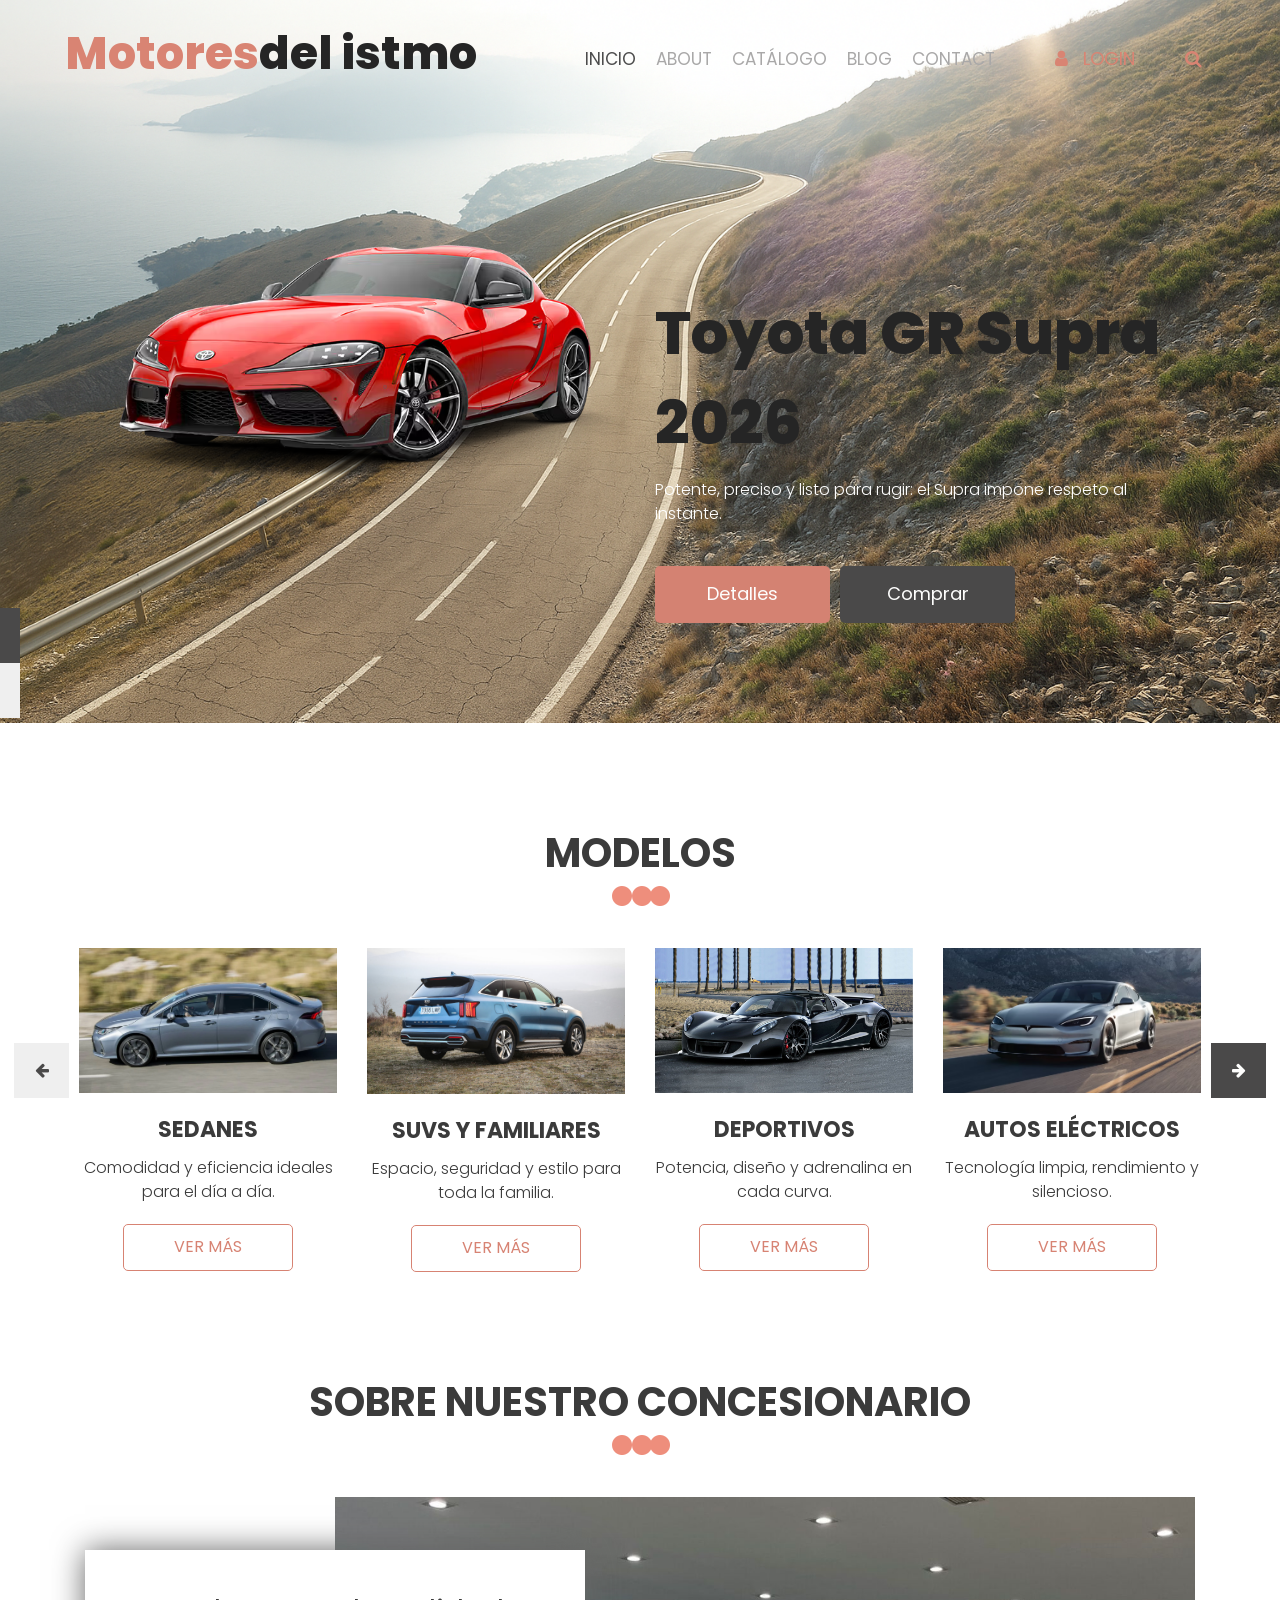
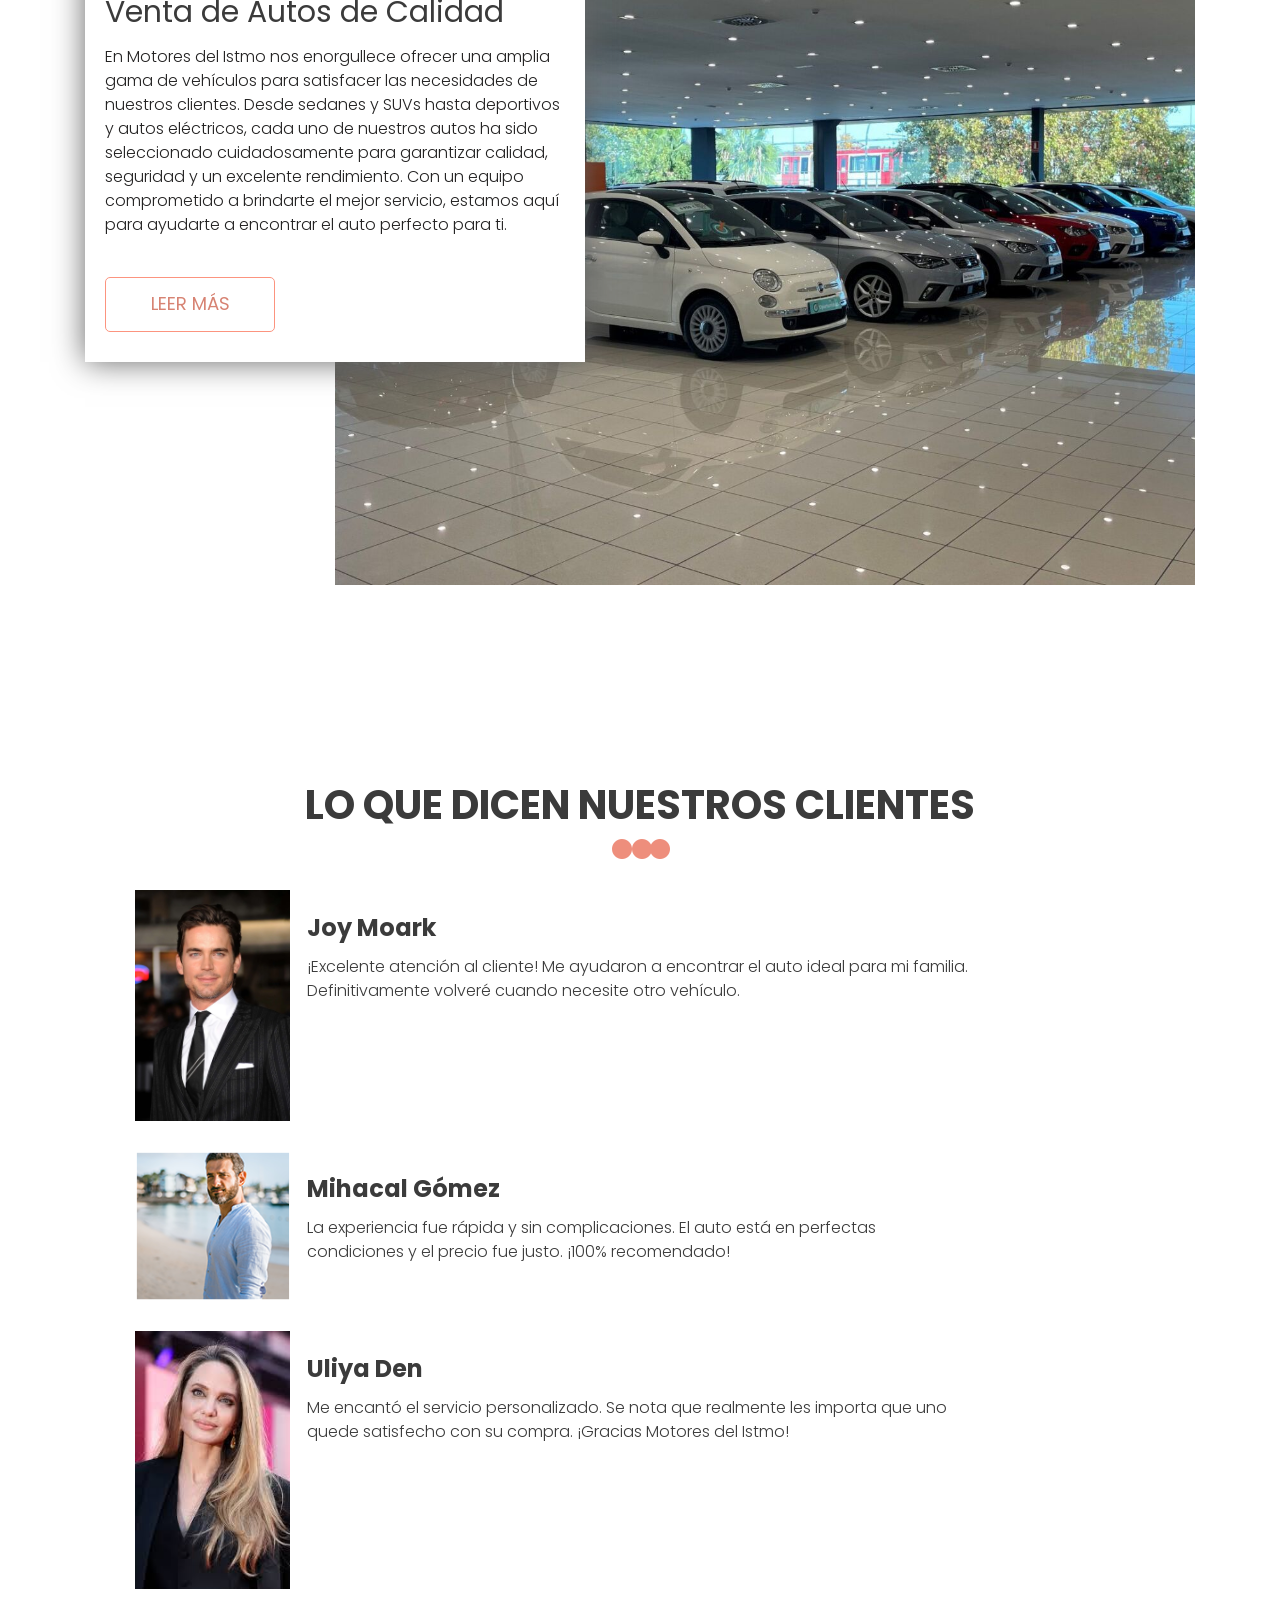
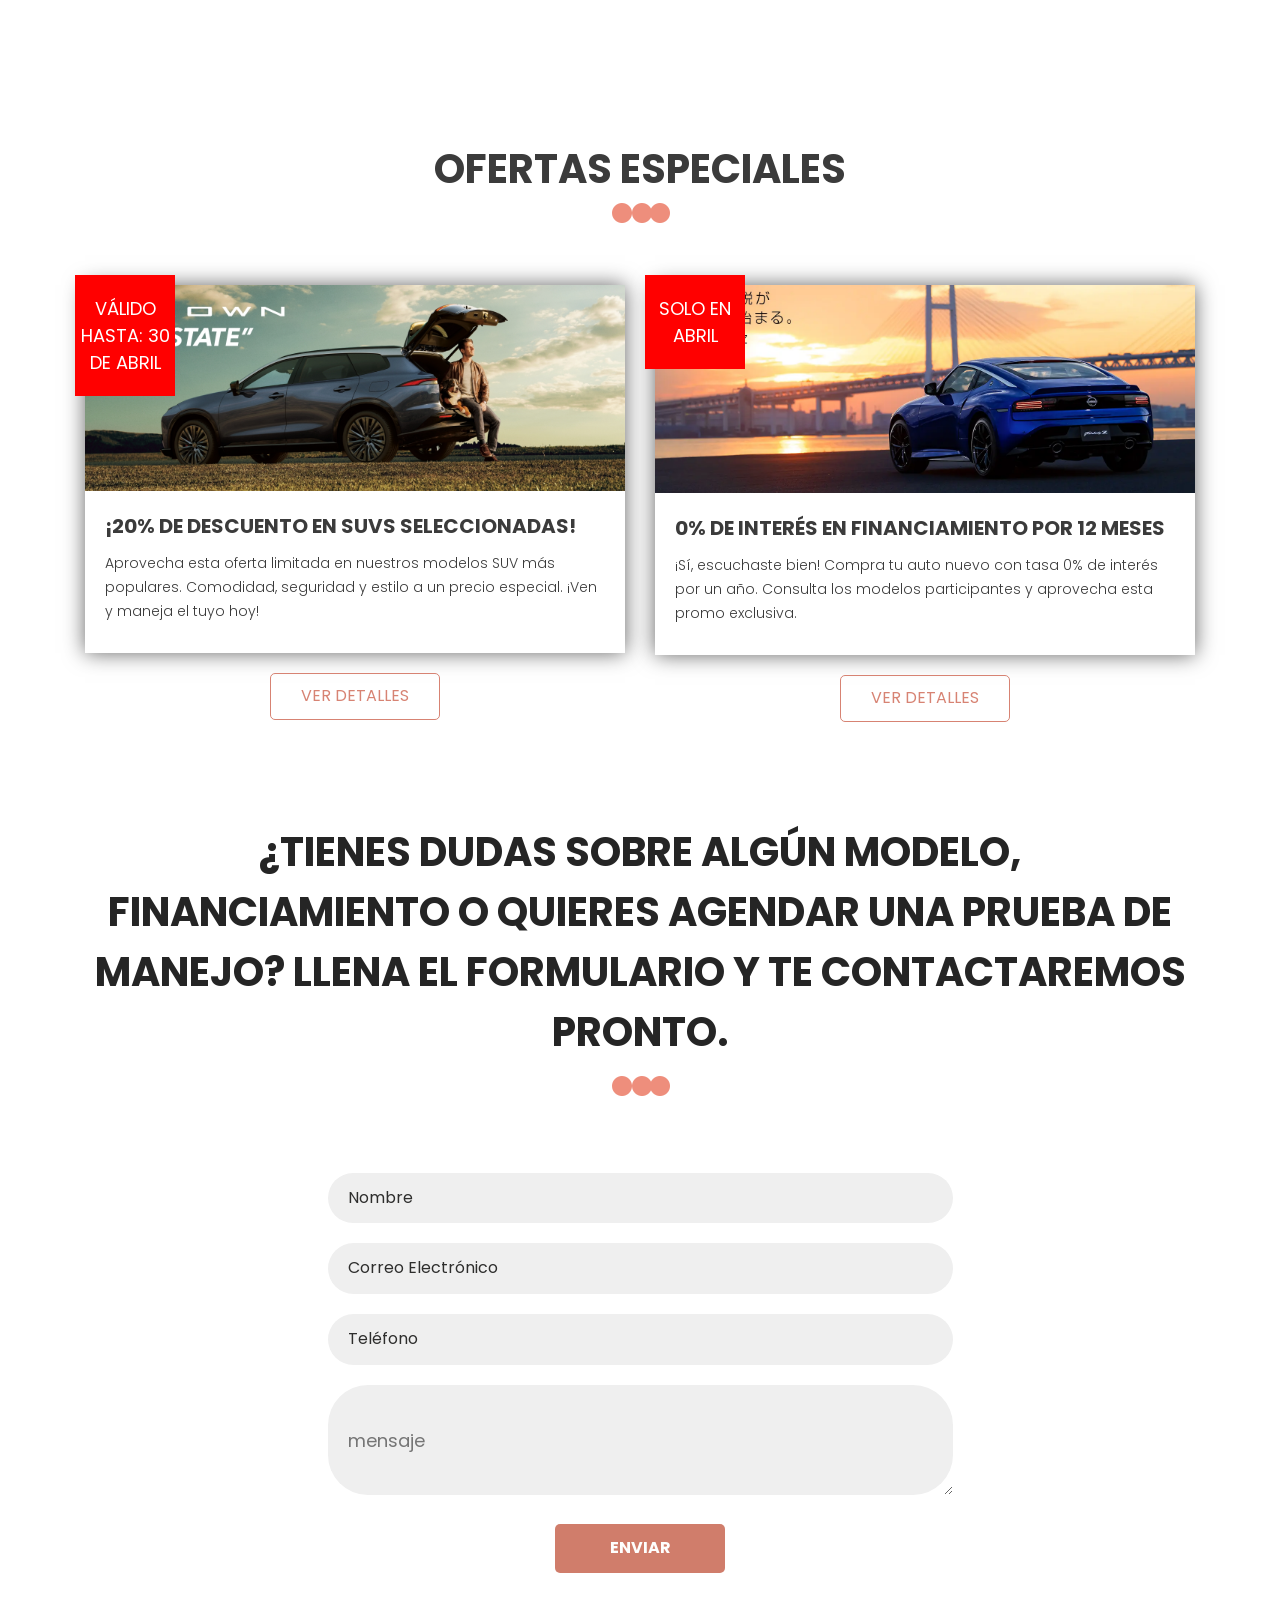
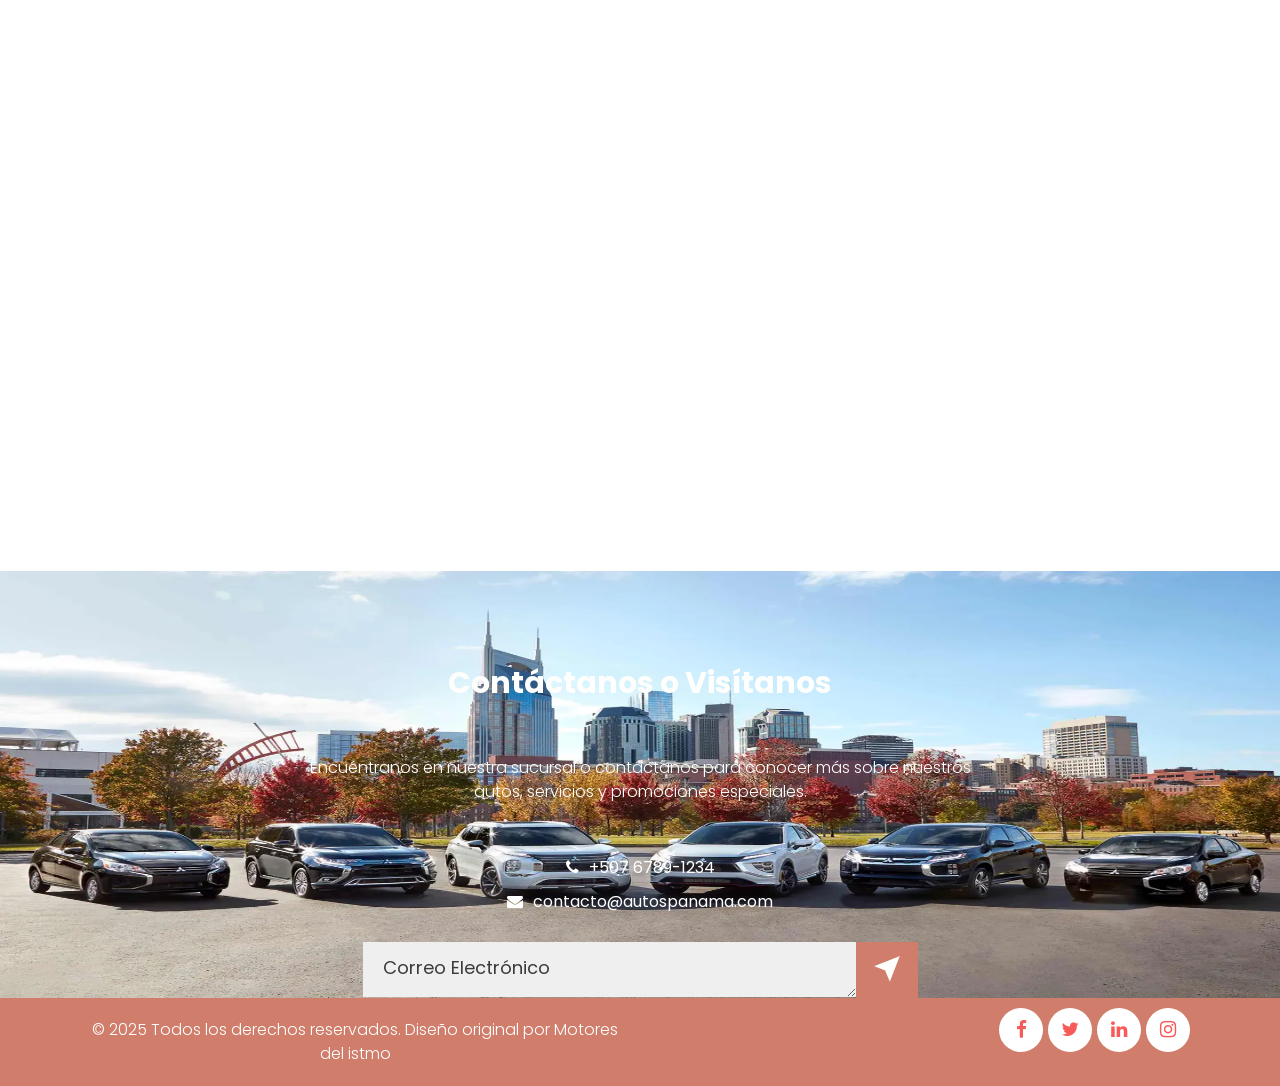
==== index.html @ 7b7cc6ce "Programa terminado Programa terminado" ====
<!DOCTYPE html>
<html>
   <head>
      <!-- basic -->
      <meta charset="utf-8">
      <meta http-equiv="X-UA-Compatible" content="IE=edge">
      <meta name="viewport" content="width=device-width, initial-scale=1">
      <!-- mobile metas -->
      <meta name="viewport" content="width=device-width, initial-scale=1">
      <meta name="viewport" content="initial-scale=1, maximum-scale=1">
      <!-- site metas -->
      <title>Motores del Istmo</title>
      <meta name="keywords" content="">
      <meta name="description" content="">
      <meta name="author" content="">
      <!-- bootstrap css -->
      <link rel="stylesheet" type="text/css" href="css/bootstrap.min.css">
      <!-- style css -->
      <link rel="stylesheet" type="text/css" href="css/style.css">
      <!-- Responsive-->
      <link rel="stylesheet" href="css/responsive.css">
      <!-- fevicon -->
      <link rel="icon" href="images/fevicon.png" type="image/gif" />
      <!-- font css -->
      <link href="https://fonts.googleapis.com/css2?family=Poppins:wght@400;600;800&display=swap" rel="stylesheet">
      <!-- Scrollbar Custom CSS -->
      <link rel="stylesheet" href="css/jquery.mCustomScrollbar.min.css">
      <!-- Tweaks for older IEs-->
      <link rel="stylesheet" href="https://netdna.bootstrapcdn.com/font-awesome/4.0.3/css/font-awesome.css">
   </head>
   <body>
      <div class="header_section">
         <div class="container-fluid">
            <nav class="navbar navbar-expand-lg navbar-light bg-light">
               <a class="navbar-brand"href="index.html"><div style="display: flex;"><h1 class="dorado">Motores </h1> <h1 class="blanco"> del istmo</h1></div></a>
               <button class="navbar-toggler" type="button" data-toggle="collapse" data-target="#navbarSupportedContent" aria-controls="navbarSupportedContent" aria-expanded="false" aria-label="Toggle navigation">
               <span class="navbar-toggler-icon"></span>
               </button>
               <div class="collapse navbar-collapse" id="navbarSupportedContent">
                  <ul class="navbar-nav ml-auto">
                     <li class="nav-item active">
                        <a class="nav-link" href="index.html">Inicio</a>
                     </li>
                     <li class="nav-item">
                        <a class="nav-link" href="about.html">About</a>
                     </li>
                     <li class="nav-item">
                        <a class="nav-link" href="catalogo.html">Catálogo</a>
                     </li>
                     <li class="nav-item">
                        <!-- <a class="nav-link" href="shop.html">Shop</a>-->         
                     </li>
                     <li class="nav-item">
                        <a class="nav-link" href="blog.html">Blog</a>
                     </li>
                     <li class="nav-item">
                        <a class="nav-link" href="contact.html">Contact</a>
                     </li>
                  </ul>
                  <form class="form-inline my-2 my-lg-0">
                     <div class="login_bt">
                        <ul>
                           <li><a href="#"><span class="user_icon"><i class="fa fa-user" aria-hidden="true"></i></span>Login</a></li>
                           <li><a href="#"><i class="fa fa-search" aria-hidden="true"></i></a></li>
                        </ul>
                     </div>
                  </form>
               </div>
            </nav>
         </div>
         <!-- banner section start --> 
         <div class="banner_section layout_padding">
            <div class="container">
               <div id="banner_slider" class="carousel slide" data-ride="carousel">
                  <div class="carousel-inner">
                     <div class="carousel-item active">
                        <div class="row">
                           <div class="col-md-6">
                              <div class="banner_img"><img src="images/img-banner-5.png"></div>
                           </div>
                           <div class="col-md-6">
                              <div class="banner_taital_main">
                                 <h1 class="banner_taital">Toyota GR Supra 2026</h1>
                           
                                 <p class="banner_text">Potente, preciso y listo para rugir: el Supra impone respeto al instante. </p>
                                 <div class="btn_main">
                                    <div class="about_bt"><a href="#">Detalles</a></div>
                                    <div class="callnow_bt active"><a href="#">Comprar</a></div>
                                 </div>
                              </div>
                           </div>
                        </div>
                     </div>
                     <div class="carousel-item">
                        <div class="row">
                           <div class="col-md-6">
                              <div class="banner_img"><img src="images/img-banner-7.png"></div>
                           </div>
                           <div class="col-md-6">
                              <div class="banner_taital_main">
                                 <h1 class="banner_taital">Sedanes Confort y Estilo</h1>
                                 <p class="banner_text">Elegancia, eficiencia y confort: los sedanes ideales para tu día a día.</p>
                                 <div class="btn_main">
                                    <div class="about_bt"><a href="#">Detalles</a></div>
                                    <div class="callnow_bt active"><a href="#">Comprar</a></div>
                                 </div>
                              </div>
                           </div>
                        </div>
                     </div>
                     <div class="carousel-item">
                        <div class="row">
                           <div class="col-md-6">
                              <div class="banner_img"><img src="images/img-banner-6.png"></div>
                           </div>
                           <div class="col-md-6">
                              <div class="banner_taital_main">
                                 <h1 class="banner_taital">Nissan Frontier</h1>
                                
                                 <p class="banner_text">Robusta, confiable y lista para todo. Frontier es fuerza sin límites.</p>
                                 <div class="btn_main">
                                    <div class="about_bt"><a href="#">Detalles</a></div>
                                    <div class="callnow_bt active"><a href="#">Comprar</a></div>
                                 </div>
                              </div>
                           </div>
                        </div>
                     </div>
                  </div>
                  <a class="carousel-control-prev" href="#banner_slider" role="button" data-slide="prev">
                  <i class="fa fa-arrow-left"></i>
                  </a>
                  <a class="carousel-control-next" href="#banner_slider" role="button" data-slide="next">
                  <i class="fa fa-arrow-right"></i>
                  </a>
               </div>
            </div>
         </div>
         <!-- banner section end -->
      </div>
      <!-- header section end -->


            <!-- coffee section start -->
            <div class="coffee_section layout_padding">
               <div class="container">
                  <div class="row">
                     <h1 class="coffee_taital">MODELOS</h1>
                     <div class="bulit_icon"><img src="images/bulit-icon.png"></div>
                  </div>
               </div>
               <div class="coffee_section_2">
                  <div id="main_slider" class="carousel slide" data-ride="carousel">
                     <div class="carousel-inner">
                        <div class="carousel-item active">
                           <div class="container-fluid">
                              <div class="row">

                                 <div class="col-lg-3 col-md-6">
                                    <div class="coffee_img"><img src="images/img-carrusel-4.png"></div>
                                    <h3 class="types_text">SEDANES</h3>
                                    <p class="looking_text">Comodidad y eficiencia ideales para el día a día.</p>
                                    <div class="read_bt"><a href="catalogo.html#sedanes">Ver más</a></div>
                                 </div>
            
                                 <div class="col-lg-3 col-md-6">
                                    <div class="coffee_img"><img src="images/img-carrusel-3.png"></div>
                                    <h3 class="types_text">SUVS Y FAMILIARES</h3>
                                    <p class="looking_text">Espacio, seguridad y estilo para toda la familia.</p>
                                    <div class="read_bt"><a href="catalogo.html#suv">Ver más</a></div>
                                 </div>
            
                                 <div class="col-lg-3 col-md-6">
                                    <div class="coffee_img"><img src="images/img-carrusel-2.png"></div>
                                    <h3 class="types_text">DEPORTIVOS</h3>
                                    <p class="looking_text">Potencia, diseño y adrenalina en cada curva.</p>
                                    <div class="read_bt"><a href="catalogo.html#deportivos">Ver más</a></div>
                                 </div>
            
                                 <div class="col-lg-3 col-md-6">
                                    <div class="coffee_img"><img src="images/img-carrusel-1.png"></div>
                                    <h3 class="types_text">AUTOS ELÉCTRICOS</h3>
                                    <p class="looking_text">Tecnología limpia, rendimiento y silencioso.</p>
                                    <div class="read_bt"><a href="catalogo.html#electricos">Ver más</a></div>
                                 </div>

                              </div>
                           </div>
                        </div>
                        <div class="carousel-item">
                           <div class="container-fluid">
                              <div class="row">

                                 <div class="col-lg-3 col-md-6">
                                    <div class="coffee_img"><img src="images/img-carrusel-4.png"></div>
                                    <h3 class="types_text">SEDANES</h3>
                                    <p class="looking_text">Comodidad y eficiencia ideales para el día a día.</p>
                                    <div class="read_bt"><a href="modelos.html">Ver más</a></div>
                                 </div>
            
                                 <div class="col-lg-3 col-md-6">
                                    <div class="coffee_img"><img src="images/img-carrusel-3.png"></div>
                                    <h3 class="types_text">SUVS Y FAMILIARES</h3>
                                    <p class="looking_text">Espacio, seguridad y estilo para toda la familia.</p>
                                    <div class="read_bt"><a href="modelos.html">Ver más</a></div>
                                 </div>
            
                                 <div class="col-lg-3 col-md-6">
                                    <div class="coffee_img"><img src="images/img-carrusel-2.png"></div>
                                    <h3 class="types_text">DEPORTIVOS</h3>
                                    <p class="looking_text">Potencia, diseño y adrenalina en cada curva.</p>
                                    <div class="read_bt"><a href="modelos.html">Ver más</a></div>
                                 </div>
            
                                 <div class="col-lg-3 col-md-6">
                                    <div class="coffee_img"><img src="images/img-carrusel-1.png"></div>
                                    <h3 class="types_text">AUTOS ELÉCTRICOS</h3>
                                    <p class="looking_text">Tecnología limpia, rendimiento y silencioso.</p>
                                    <div class="read_bt"><a href="modelos.html">Ver más</a></div>
                                 </div>

                              </div>
                           </div>
                        </div>
                        <div class="carousel-item">
                           <div class="container-fluid">
                              <div class="row">
                                 <div class="col-lg-3 col-md-6">
                                    <div class="coffee_img"><img src="images/img-carrusel-4.png"></div>
                                    <h3 class="types_text">SEDANES</h3>
                                    <p class="looking_text">Comodidad y eficiencia ideales para el día a día.</p>
                                    <div class="read_bt"><a href="modelos.html">Ver más</a></div>
                                 </div>
            
                                 <div class="col-lg-3 col-md-6">
                                    <div class="coffee_img"><img src="images/img-carrusel-3.png"></div>
                                    <h3 class="types_text">SUVS Y FAMILIARES</h3>
                                    <p class="looking_text">Espacio, seguridad y estilo para toda la familia.</p>
                                    <div class="read_bt"><a href="modelos.html">Ver más</a></div>
                                 </div>
            
                                 <div class="col-lg-3 col-md-6">
                                    <div class="coffee_img"><img src="images/img-carrusel-2.png"></div>
                                    <h3 class="types_text">DEPORTIVOS</h3>
                                    <p class="looking_text">Potencia, diseño y adrenalina en cada curva.</p>
                                    <div class="read_bt"><a href="modelos.html">Ver más</a></div>
                                 </div>
            
                                 <div class="col-lg-3 col-md-6">
                                    <div class="coffee_img"><img src="images/img-carrusel-1.png"></div>
                                    <h3 class="types_text">AUTOS ELÉCTRICOS</h3>
                                    <p class="looking_text">Tecnología limpia, rendimiento y silencioso.</p>
                                    <div class="read_bt"><a href="modelos.html">Ver más</a></div>
                                 </div>
                              </div>
                           </div>
                        </div>
                     </div>
                     <a class="carousel-control-prev" href="#main_slider" role="button" data-slide="prev">
                     <i class="fa fa-arrow-left"></i>
                     </a>
                     <a class="carousel-control-next" href="#main_slider" role="button" data-slide="next">
                     <i class="fa fa-arrow-right"></i>
                     </a>
                  </div>
               </div>
            </div>
            <!-- coffee section end -->



<!-- about section start -->
<div class="about_section layout_padding">
   <div class="container">
      <div class="row">
         <div class="col-md-12">
            <h1 class="about_taital">Sobre Nuestro Concesionario</h1>
            <div class="bulit_icon"><img src="images/bulit-icon.png"></div>
         </div>
      </div>
      <div class="about_section_2 layout_padding">
         <div class="image_iman"><img src="images/img-concesionario.png" class="about_img" alt="Concesionario de Autos"></div>
         <div class="about_taital_box">
            <h1 class="about_taital_1">Venta de Autos de Calidad</h1>
            <p class="about_text">En Motores del Istmo nos enorgullece ofrecer una amplia gama de vehículos para satisfacer las necesidades de nuestros clientes. Desde sedanes y SUVs hasta deportivos y autos eléctricos, cada uno de nuestros autos ha sido seleccionado cuidadosamente para garantizar calidad, seguridad y un excelente rendimiento. Con un equipo comprometido a brindarte el mejor servicio, estamos aquí para ayudarte a encontrar el auto perfecto para ti.</p>
            <div class="readmore_btn"><a href="#">Leer Más</a></div>
         </div>
      </div>
   </div>
</div>
<!-- about section end -->



<!-- client section start -->
<div class="client_section layout_padding">
   <div class="container">
      <div class="row">
         <div class="col-md-12">
            <h1 class="about_taital">Lo que dicen nuestros clientes</h1>
            <div class="bulit_icon"><img src="images/bulit-icon.png"></div>
         </div>
      </div>
      <div class="client_section_2">
         <div class="client_taital_main">
            <div class="client_left">
               <div class="client_img"><img src="images/client-img1.png" alt="Cliente 1"></div>
            </div>
            <div class="client_right">
               <h3 class="moark_text">Joy Moark</h3>
               <p class="client_text">¡Excelente atención al cliente! Me ayudaron a encontrar el auto ideal para mi familia. Definitivamente volveré cuando necesite otro vehículo.</p>
            </div>
         </div>
         <div class="client_taital_main">
            <div class="client_left">
               <div class="client_img"><img src="images/client-img2.png" alt="Cliente 2"></div>
            </div>
            <div class="client_right">
               <h3 class="moark_text">Mihacal Gómez</h3>
               <p class="client_text">La experiencia fue rápida y sin complicaciones. El auto está en perfectas condiciones y el precio fue justo. ¡100% recomendado!</p>
            </div>
         </div>
         <div class="client_taital_main">
            <div class="client_left">
               <div class="client_img"><img src="images/client-img3.png" alt="Cliente 3"></div>
            </div>
            <div class="client_right">
               <h3 class="moark_text">Uliya Den</h3>
               <p class="client_text">Me encantó el servicio personalizado. Se nota que realmente les importa que uno quede satisfecho con su compra. ¡Gracias Motores del Istmo!</p>
            </div>
         </div>
      </div>
   </div>
</div>
<!-- client section end -->

<!-- ofertas section start -->
<div class="blog_section layout_padding">
   <div class="container">
      <div class="row">
         <div class="col-md-12">
            <h1 class="about_taital">Ofertas Especiales</h1>
            <div class="bulit_icon"><img src="images/bulit-icon.png"></div>
         </div>
      </div>
      <div class="blog_section_2">
         <div class="row">

            <div class="col-md-6">
               <div class="blog_box">
                  <div class="blog_img"><img src="images/img-oferta-2.png" alt="Descuento en SUV"></div>
                  <h4 class="date_text">Válido hasta: 30 de abril</h4>
                  <h4 class="prep_text">¡20% de descuento en SUVs seleccionadas!</h4>
                  <p class="lorem_text">Aprovecha esta oferta limitada en nuestros modelos SUV más populares. Comodidad, seguridad y estilo a un precio especial. ¡Ven y maneja el tuyo hoy!</p>
               </div>
               <div class="read_bt"><a href="#">Ver Detalles</a></div>
            </div>

            <div class="col-md-6">
               <div class="blog_box">
                  <div class="blog_img"><img src="images/img-oferta-1.png" alt="Financiamiento disponible"></div>
                  <h4 class="date_text">Solo en abril</h4>
                  <h4 class="prep_text">0% de interés en financiamiento por 12 meses</h4>
                  <p class="lorem_text">¡Sí, escuchaste bien! Compra tu auto nuevo con tasa 0% de interés por un año. Consulta los modelos participantes y aprovecha esta promo exclusiva.</p>
               </div>
               <div class="read_bt"><a href="#">Ver Detalles</a></div>
            </div>

         </div>
      </div>
   </div>
</div>
<!-- ofertas section end -->

      <!-- contact section start -->
      <div class="contact_section layout_padding">
         <div class="container">
            <div class="row">
               <div class="col-sm-12">
                  <h1 class="contact_taital">¿Tienes dudas sobre algún modelo, financiamiento o quieres agendar una prueba de manejo? Llena el formulario y te contactaremos pronto.</h1>
                  <div class="bulit_icon"><img src="images/bulit-icon.png"></div>
               </div>
            </div>
         </div>
         <div class="container-fluid">
            <div class="contact_section_2">
               <div class="row">
                  <div class="col-md-12">
                     <div class="mail_section_1">
                        <input type="text" class="mail_text" placeholder="Nombre" name="Nombre">
                        <input type="text" class="mail_text" placeholder="Correo Electrónico" name="email">
                        <input type="text" class="mail_text" placeholder="Teléfono" name="telefono">
                        <textarea class="massage-bt" placeholder="mensaje" rows="5" id="mensaje" name="mensaje"></textarea>
                        <div class="send_bt"><a href="#">Enviar</a></div>
                     </div>
                  </div>
                  <div class="map_main">
                     <div class="map-responsive">
                        <iframe src="https://www.google.com/maps/embed?pb=!1m18!1m12!1m3!1d3940.5742623852097!2d-79.46275542718935!3d9.011263491049355!2m3!1f0!2f0!3f0!3m2!1i1024!2i768!4f13.1!3m3!1m2!1s0x8facaa2346b12e89%3A0x12ca7838669f6fce!2sC.%20Mar%20del%20Sur%201016%2C%20Panam%C3%A1%2C%20Provincia%20de%20Panam%C3%A1!5e0!3m2!1ses-419!2spa!4v1745503648684!5m2!1ses-419!2spa" width="250" height="500" frameborder="0" style="border:0; width: 100%;" allowfullscreen=""></iframe>
                     </div>
                  </div>
               </div>
            </div>
         </div>
      </div>
      <!-- contact section end -->
      <!-- footer section start -->
      <div class="footer_section layout_padding">
         <div class="container">
            <div class="row">
               <div class="col-md-12">
                  <h1 class="address_text">Contáctanos o Visítanos</h1>
                  <p class="footer_text">Encuéntranos en nuestra sucursal o contáctanos para conocer más sobre nuestros autos, servicios y promociones especiales.</p>

                  <div class="location_text">
                     <ul>
                        <li>
                           <a href="#">
                           <i class="fa fa-phone" aria-hidden="true"></i><span class="padding_left_10">+507 6789-1234</span>
                           </a>
                        </li>
                        <li>
                           <a href="#">
                           <i class="fa fa-envelope" aria-hidden="true"></i><span class="padding_left_10">contacto@autospanama.com</span>
                           </a>
                        </li>
                     </ul>
                     
                  </div>
                  <div class="form-group">
                     <textarea class="update_mail" placeholder="Correo Electrónico" rows="5" id="comment" name="Your Email"></textarea>
                     <div class="subscribe_bt"><a href="#"><img src="images/teligram-icon.png"></a></div>
                  </div>
               </div>
            </div>
         </div>
      </div>
      <!-- footer section end -->
      <!-- copyright section start -->
      <div class="copyright_section">
         <div class="container">
            <div class="row">
               <div class="col-lg-6 col-sm-12">
                  <p class="copyright_text">© 2025 Todos los derechos reservados. Diseño original por Motores del istmo</p>
               </div>
               <div class="col-lg-6 col-sm-12">
                  <div class="footer_social_icon">
                     <ul>
                        <li><a href="#"><i class="fa fa-facebook" aria-hidden="true"></i></a></li>
                        <li><a href="#"><i class="fa fa-twitter" aria-hidden="true"></i></a></li>
                        <li><a href="#"><i class="fa fa-linkedin" aria-hidden="true"></i></a></li>
                        <li><a href="#"><i class="fa fa-instagram" aria-hidden="true"></i></a></li>
                     </ul>
                  </div>
               </div>
            </div>
         </div>
      </div>
      <!-- copyright section end -->
      <!-- Javascript files-->
      <script src="js/jquery.min.js"></script>
      <script src="js/popper.min.js"></script>
      <script src="js/bootstrap.bundle.min.js"></script>
      <script src="js/jquery-3.0.0.min.js"></script>
      <script src="js/plugin.js"></script>
      <!-- sidebar -->
      <script src="js/jquery.mCustomScrollbar.concat.min.js"></script>
      <script src="js/custom.js"></script>
   </body>
</html>
---- css/style.css ----
/*--------------------------------------------------------------------- File Name: style.css ---------------------------------------------------------------------*/

/*--------------------------------------------------------------------- import Files ---------------------------------------------------------------------*/

@import url(animate.min.css);
@import url(normalize.css);
@import url(icomoon.css);
@import url(css/font-awesome.min.css);
@import url(meanmenu.css);
@import url(owl.carousel.min.css);
@import url(swiper.min.css);
@import url(slick.css);
@import url(jquery.fancybox.min.css);
@import url(jquery-ui.css);
@import url(nice-select.css);

/*--------------------------------------------------------------------- skeleton ---------------------------------------------------------------------*/

* {
  box-sizing: border-box !important;
  transition: ease all 0.5s;
}

html {
  scroll-behavior: smooth;
}

body {
  color: #666666;
  font-size: 14px;
  font-family: "Poppins", sans-serif;
  line-height: 1.80857;
  font-weight: normal;
  overflow-x: hidden;
}

a {
  color: #1f1f1f;
  text-decoration: none !important;
  outline: none !important;
  -webkit-transition: all 0.3s ease-in-out;
  -moz-transition: all 0.3s ease-in-out;
  -ms-transition: all 0.3s ease-in-out;
  -o-transition: all 0.3s ease-in-out;
  transition: all 0.3s ease-in-out;
}

h1,
h2,
h3,
h4,
h5,
h6 {
  letter-spacing: 0;
  font-weight: normal;
  position: relative;
  padding: 0 0 10px 0;
  font-weight: normal;
  line-height: normal;
  color: #111111;
  margin: 0;
}

h1 {
  font-size: 24px;
}

h2 {
  font-size: 22px;
}

h3 {
  font-size: 18px;
}

h4 {
  font-size: 16px;
}

h5 {
  font-size: 14px;
}

h6 {
  font-size: 13px;
}

*,
*::after,
*::before {
  -webkit-box-sizing: border-box;
  -moz-box-sizing: border-box;
  box-sizing: border-box;
}

h1 a,
h2 a,
h3 a,
h4 a,
h5 a,
h6 a {
  color: #212121;
  text-decoration: none !important;
  opacity: 1;
}

button:focus {
  outline: none;
}

ul,
li,
ol {
  margin: 0px;
  padding: 0px;
  list-style: none;
}

p {
  margin: 20px;
  font-weight: 300;
  font-size: 15px;
  line-height: 24px;
}

a {
  color: #222222;
  text-decoration: none;
  outline: none !important;
}

a,
.btn {
  text-decoration: none !important;
  outline: none !important;
  -webkit-transition: all 0.3s ease-in-out;
  -moz-transition: all 0.3s ease-in-out;
  -ms-transition: all 0.3s ease-in-out;
  -o-transition: all 0.3s ease-in-out;
  transition: all 0.3s ease-in-out;
}

img {
  max-width: 100%;
  height: auto;
}

:focus {
  outline: 0;
}

.paddind_bottom_0 {
  padding-bottom: 0 !important;
}

.btn-custom {
  margin-top: 20px;
  background-color: transparent !important;
  border: 2px solid #ddd;
  padding: 12px 40px;
  font-size: 16px;
}

.lead {
  font-size: 18px;
  line-height: 30px;
  color: #767676;
  margin: 0;
  padding: 0;
}

.form-control:focus {
  border-color: #ffffff !important;
  box-shadow: 0 0 0 0.2rem rgba(255, 255, 255, 0.25);
}

.navbar-form input {
  border: none !important;
}

.badge {
  font-weight: 500;
}

blockquote {
  margin: 20px 0 20px;
  padding: 30px;
}

button {
  border: 0;
  margin: 0;
  padding: 0;
  cursor: pointer;
}

.full {
  float: left;
  width: 100%;
}

.layout_padding {
  padding-top: 100px;
  padding-bottom: 0px;
}

.padding_0 {
  padding: 0px;
}

/* header section start */

.header_section {
  width: 100%;
  float: left;
  background-image: url(../images/banner-bg.png);
  height: auto;
  background-size: 100%;
  background-repeat: no-repeat;
}

.header_bg {
  width: 100%;
  float: left;
  background-image: url(../images/header-bg.png);
  height: auto;
  background-size: 100%;
  background-repeat: no-repeat;
}
.header_bg .navbar-expand-lg .navbar-nav .nav-link {
  color: #ffffff;
}

.bg-light {
  background-color: transparent !important;
}

.mr-auto,
.mx-auto {
  margin: 0 auto;
  text-align: center;
}

.navbar-expand-lg .navbar-nav .nav-link {
  padding: 3px 10px;
  font-size: 17px;
  color: #a9a8a8;
  border-radius: 5px;
  text-transform: uppercase;
}

.navbar-light .navbar-nav .nav-link:focus,
.navbar-light .navbar-nav .nav-link:hover {
  color: #4c4c4c;
}

.navbar-light .navbar-nav .active > .nav-link,
.navbar-light .navbar-nav .nav-link.active,
.navbar-light .navbar-nav .nav-link.show,
.navbar-light .navbar-nav .show > .nav-link {
  color: #4c4c4c;
}

.navbar-brand {
  margin: 0px;
  float: right;
}

.navbar {
  padding: 15px 50px;
}

.user_icon {
  padding-right: 15px;
}

.login_bt {
  width: 210px;
}

.login_bt ul {
  margin: 0px;
  padding: 0px;
}

.login_bt li a {
  float: left;
  font-size: 18px;
  color: #d98473;
  text-transform: uppercase;
  padding: 0px 0px 0px 50px;
}

.login_bt li a:hover {
  color: #4c4c4c;
}

/* header section end */

/* banner section start */

.banner_section {
  width: 100%;
  float: left;
  padding: 90px 0px 100px 0px;
}

.banner_taital_main {
  width: 100%;
  float: left;
  padding-top: 80px;
}

.blanco {
  color: #252525;
  width: 100%;
  font-size: 45px;
  font-weight: 800;
}

.dorado {
  color: #d98473; /* Dorado metálico */
  width: 100%;
  font-size: 45px;
  font-weight: 800;
}

.banner_taital {
  width: 100%;
  font-size: 60px;
  color: #252525;
  font-weight: 800;
}

.tasty_text {
  width: 100%;
  float: left;
  font-size: 24px;
  color: #e38773;
  font-weight: bold;
}

.banner_text {
  width: 100%;
  float: left;
  font-size: 16px;
  color: #ffffff;
  margin: 0px;
}

.btn_main {
  width: 100%;
  float: left;
  padding-top: 40px;
}

.about_bt {
  width: 175px;
  float: left;
}

.about_bt a {
  width: 100%;
  float: left;
  font-size: 18px;
  background-color: #d48272;
  color: #fefefd;
  text-align: center;
  padding: 12px;
  border-radius: 5px;
}

.about_bt a:hover {
  color: #fefefd;
  background-color: #4a4949;
}

.callnow_bt {
  width: 175px;
  float: left;
}

.callnow_bt a {
  width: 100%;
  float: left;
  font-size: 18px;
  background-color: #d48272;
  color: #fefefd;
  text-align: center;
  padding: 12px;
  margin-left: 10px;
  border-radius: 5px;
}

.callnow_bt a:hover {
  color: #fefefd;
  background-color: #4a4949;
}

.callnow_bt.active a {
  color: #fefefd;
  background-color: #4a4949;
}

#banner_slider a.carousel-control-prev {
  left: -120px;
  top: 455px;
}

#banner_slider a.carousel-control-next {
  right: 0px;
  top: 400px;
  left: -120px;
  color: #fefefd;
  background-color: #4a4949;
}

#banner_slider .carousel-control-next,
#banner_slider .carousel-control-prev {
  width: 55px;
  height: 55px;
  opacity: 1;
  font-size: 16px;
  color: #4a4949;
  background-color: #efefef;
}

#banner_slider .carousel-control-next:focus,
#banner_slider .carousel-control-next:hover,
#banner_slider .carousel-control-prev:focus,
#banner_slider .carousel-control-prev:hover {
  color: #fefefd;
  background-color: #4a4949;
}

.banner_img {
  width: 100%;
  align-items: center;
  text-align: center;
}

/* banner section end */

/* coffee section start */

.coffee_section {
  width: 100%;
  float: left;
}

.coffee_taital {
  width: 100%;
  float: left;
  font-size: 40px;
  color: #3b3b3b;
  text-transform: uppercase;
  text-align: center;
  font-weight: bold;
  padding-bottom: 0px;
}

.coffee_section_2 {
  width: 90%;
  margin: 0 auto;
  text-align: center;
  padding-top: 40px;
}

.bulit_icon {
  width: 100%;
  text-align: center;
}

.coffee_img img {
  width: 100%;
  float: left;
}

.types_text {
  width: 100%;
  float: left;
  font-size: 22px;
  color: #3b3b3b;
  text-align: center;
  font-weight: bold;
  padding-top: 20px;
}

.looking_text {
  width: 100%;
  float: left;
  font-size: 16px;
  color: #3b3b3b;
  text-align: center;
  margin: 0px;
}

.read_bt {
  width: 170px;
  margin: 0 auto;
  text-align: center;
  padding-top: 20px;
  display: flex;
}

.read_bt a {
  width: 100%;
  float: left;
  font-size: 16px;
  color: #d78373;
  text-align: center;
  border-radius: 5px;
  border: 1px solid #d78373;
  text-transform: uppercase;
  padding: 8px;
}

.read_bt a:hover {
  color: #3b3b3b;
  border: 1px solid #3b3b3b;
}

#main_slider a.carousel-control-prev {
  left: -50px;
  top: 95px;
}

#main_slider a.carousel-control-next {
  right: -50px;
  top: 95px;
  color: #fefefd;
  background-color: #4a4949;
}

#main_slider .carousel-control-next,
#main_slider .carousel-control-prev {
  width: 55px;
  height: 55px;
  opacity: 1;
  font-size: 16px;
  color: #4a4949;
  background-color: #efefef;
}

#main_slider .carousel-control-next:focus,
#main_slider .carousel-control-next:hover,
#main_slider .carousel-control-prev:focus,
#main_slider .carousel-control-prev:hover {
  color: #fefefd;
  background-color: #4a4949;
}

/* coffee section end */

/* about section start */

.about_section {
  width: 100%;
  float: left;
  padding-bottom: 90px;
}

.about_section_2 {
  width: 100%;
  float: left;
  padding-top: 40px;
}

.about_taital {
  width: 100%;
  float: left;
  font-size: 40px;
  color: #3b3b3b;
  text-transform: uppercase;
  text-align: center;
  font-weight: bold;
  padding-bottom: 0px;
}

.about_taital_box {
  width: 500px;
  float: left;
  background-color: #ffffff;
  height: auto;
  padding: 40px 20px 30px 20px;
  box-shadow: 0px 0px 30px 0px;
  position: absolute;
  top: 1550px;
}

.image_iman {
  padding-left: 250px;
  position: relative;
}

.about_img {
  width: 100%;
}

.about_taital_1 {
  width: 100%;
  float: left;
  font-size: 30px;
  color: #3b3b3b;
}

.about_text {
  width: 100%;
  float: left;
  font-size: 16px;
  color: #232222;
  margin: 0px;
}

.readmore_btn {
  width: 170px;
  float: left;
  margin-top: 40px;
}

.readmore_btn a {
  width: 100%;
  float: left;
  font-size: 18px;
  color: #d78373;
  text-transform: uppercase;
  border-radius: 5px;
  border: 1px solid #fc947f;
  padding: 10px;
  border-radius: 5px;
  text-align: center;
}

.readmore_btn a:hover {
  color: #4a4949;
  border: 1px solid #4a4949;
}

/* about section end */

/* client section start */

.client_section {
  width: 100%;
  float: left;
  background-image: url(../images/client-bg.png);
  height: auto;
  background-size: 100% 100%;
  padding-bottom: 50px;
}

.client_section_2 {
  width: 100%;
  float: left;
}

.client_taital_main {
  width: 100%;
  display: flex;
  padding-top: 30px;
}

.client_left {
  width: 20%;
  float: left;
  padding-left: 50px;
}

.client_img {
  width: 90%;
}

.client_right {
  width: 80%;
  float: left;
  padding-top: 20px;
}

.moark_text {
  width: 100%;
  float: left;
  font-size: 24px;
  color: #3b3b3b;
  font-weight: bold;
}

.client_text {
  width: 75%;
  float: left;
  font-size: 16px;
  color: #3b3b3b;
  margin: 0px;
}

/* client section end */

/* blog section start */

.blog_section {
  width: 100%;
  float: left;
}

.blog_section_2 {
  width: 100%;
  float: left;
  padding-top: 60px;
}

.blog_box {
  width: 100%;
  background-color: #ffffff;
  box-shadow: 0px 0px 20px 0px;
  padding: 0px 0px 30px 0px;
}

.blog_img {
  width: 100%;
}

.date_text {
  width: 100px;
  font-size: 18px;
  color: #ffffff;
  text-align: center;
  text-transform: uppercase;
  padding: 20px 0px;
  background-color: red;
  position: absolute;
  top: -10px;
  left: 5px;
}

.prep_text {
  width: 100%;
  font-size: 20px;
  color: #3b3b3b;
  text-transform: uppercase;
  font-weight: bold;
  padding: 20px 20px 10px 20px;
}

.lorem_text {
  width: 100%;
  font-size: 14px;
  color: #3b3b3b;
  margin: 0px;
  padding: 0px 20px;
}

/* blog section end */

/* contact section start */

.contact_section {
  width: 100%;
  float: left;
}

.contact_taital {
  width: 100%;
  float: left;
  font-size: 40px;
  color: #252525;
  font-weight: bold;
  text-align: center;
  text-transform: uppercase;
}

.contact_section_2 {
  width: 100%;
  float: left;
  padding-top: 55px;
}

.padding_left_0 {
  padding-left: 0px;
}

.mail_section_1 {
  width: 50%;
  margin: 0 auto;
}

.mail_text {
  width: 100%;
  float: left;
  font-size: 16px;
  color: #2e2e2d;
  border: 0px;
  background-color: #efefef;
  padding: 11px 20px;
  margin-top: 20px;
  border-radius: 40px;
  font-family: "Poppins", sans-serif;
}

input.mail_text::placeholder {
  color: #2e2e2d;
}

.massage-bt {
  color: #2e2e2d;
  width: 100%;
  height: 110px;
  font-size: 18px;
  background-color: #efefef;
  padding: 40px 20px 0px 20px;
  border: 0px;
  height: 110px;
  margin-top: 20px;
  border-radius: 40px;
  font-family: "Poppins", sans-serif;
}

textarea#comment.massage-bt::placeholder {
  color: #2e2e2d;
}

.send_bt {
  width: 170px;
  margin: 0 auto;
  text-align: center;
}

.send_bt a {
  width: 100%;
  text-align: center;
  font-size: 16px;
  color: #fefefd;
  background-color: #d07d6b;
  padding: 10px;
  text-transform: uppercase;
  margin-top: 20px;
  display: block;
  font-weight: bold;
  border-radius: 5px;
  font-family: "Poppins", sans-serif;
}

.send_bt a:hover {
  color: #fefefd;
  background-color: #4a4949;
}

.map_main {
  width: 100%;
  float: left;
  margin-top: 90px;
}

/* contact section end */

/* footer section start */

.footer_section {
  width: 100%;
  float: left;
  height: auto;
  background-image: url(../images/footer-bg.png);
  background-size: 100% 100%;
  padding: 90px 0px 0px 0px;
}

.address_text {
  width: 100%;
  float: left;
  text-align: center;
  font-size: 30px;
  color: #fefefd;
  font-weight: bold;
  padding-bottom: 50px;
}

.footer_text {
  width: 60%;
  margin: 0 auto;
  font-size: 16px;
  color: #fefefd;
  text-align: center;
}

.location_text {
  width: 100%;
  margin: 0 auto;
  text-align: center;
  padding-top: 50px;
}

.location_text ul {
  margin: 0px;
  padding: 0px;
}

.location_text li {
  font-size: 16px;
  color: #ffffff;
  padding: 0px 0px 5px 0px;
}

.location_text li a {
  color: #ffffff;
}

.location_text li a:hover {
  color: #d07d6b;
}

.padding_left_10 {
  padding-left: 10px;
}

.social_icon {
  width: 100%;
  display: inline-block;
  text-align: center;
  margin-top: 10px;
}

.footer_social_icon {
  width: 100%;
  float: right;
  text-align: right;
}

.footer_social_icon ul {
  margin: 0px;
  padding: 0px;
  display: inline-block;
}

.footer_social_icon li {
  float: left;
}

.footer_social_icon li a {
  float: left;
  padding: 5px 10px;
  background-color: #fff;
  color: #f75b59;
  border-radius: 100%;
  font-size: 19px;
  margin-right: 5px;
  width: 44px;
  text-align: center;
  margin-top: 10px;
}

.footer_social_icon li a:hover {
  background-color: #ffffff;
  color: #363636;
}

.update_mail {
  color: #3b3b3b;
  width: 100%;
  height: 55px;
  font-size: 18px;
  padding: 10px 20px 0px 20px;
  background-color: #efefef;
  margin: 0 auto;
  justify-content: center;
  align-items: center;
  display: block;
  margin-top: 20px;
  border: 0px;
}

textarea#comment.update_mail::placeholder {
  color: #3b3b3b;
}

.form-group {
  margin-bottom: 1rem;
  display: flex;
  width: 50%;
  margin: 0 auto;
  text-align: center;
}

.subscribe_bt {
  width: 70px;
  float: left;
  padding-top: 20px;
}

.subscribe_bt a {
  width: 100%;
  float: left;
  color: #ffffff;
  font-size: 16px;
  padding: 13px 0px 14px 0px;
  background-color: #d07d6b;
  text-transform: uppercase;
  text-align: center;
}

.subscribe_bt a:hover {
  color: #363636;
  background-color: #d07d6b;
}

/* footer section end */

/* copyright section start */

.copyright_section {
  width: 100%;
  float: left;
  background-color: #d07d6b;
  height: auto;
}

.copyright_text {
  width: 100%;
  float: left;
  font-size: 16px;
  color: #ffffff;
  text-align: center;
  margin-left: 0px;
  font-family: "Poppins", sans-serif;
}

.copyright_text a {
  color: #ffffff;
}

.copyright_text a:hover {
  color: #363636;
}

/* copyright section end */

.margin_top90 {
  margin-top: 90px;
}
---- css/responsive.css ----
/*--------------------------------------------------------------------- File Name: responsive.css ---------------------------------------------------------------------*/


/*------------------------------------------------------------------- 991px x 768px ---------------------------------------------------------------------*/

@media only screen and (min-width: 768px) and (max-width: 991px) {
    .header-search {
        padding: 15px 0px;
    }
}


/*------------------------------------------------------------------- 767px x 599px ---------------------------------------------------------------------*/

@media only screen and (min-width: 599px) and (max-width: 767px) {
    .logo {
        text-align: center;
    }
    .cart-content-right {
        padding-bottom: 5px;
    }
    .mg {
        margin: 0px 0px;
    }
    .menu-area-main {
        height: 256px;
        overflow-y: auto;
    }
    .megamenu>.row [class*="col-"] {
        padding: 0px;
    }
    .menu-area-main .megamenu .men-cat {
        padding: 0px 15px;
    }
    .menu-area-main .megamenu .women-cat {
        padding: 0px 15px;
    }
    .menu-area-main .megamenu .el-cat {
        padding: 0px 15px;
    }
    .mean-container .mean-nav ul li a.mean-expand {
        height: 19px;
    }
    .category-box.women-box {
        display: none;
    }
    .cart-box {
        display: inline-block;
        margin: 0px 30px;
    }
    .wish-box {
        float: none;
        margin: 0px 30px;
        display: inline-block;
    }
    .menu-add {
        display: none;
    }
    .category-box {
        display: none;
    }
    .mean-container .mean-nav ul li ol {
        padding: 0px;
    }
    .mean-container .mean-nav ul li a {
        padding: 10px 20px;
        width: 94.8%;
    }
    .mean-container .mean-nav ul li li a {
        width: 92%;
        padding: 1em 4%;
    }
    .mean-container .mean-nav ul li li li a {
        width: 100%;
    }
    .header-search {
        padding: 15px 0px;
    }
    #collapseFilter.d-md-block {
        padding: 30px 0px;
    }
}


/*------------------------------------------------------------------- 599px x 280px ---------------------------------------------------------------------*/

@media only screen and (min-width: 280px) and (max-width: 599px) {
    .cart-content-right {
        padding-bottom: 5px;
    }
    .megamenu>.row [class*="col-"] {
        padding: 0px;
    }
    .menu-area-main .megamenu .men-cat {
        padding: 0px 15px;
    }
    .menu-area-main .megamenu .women-cat {
        padding: 0px 15px;
    }
    .menu-area-main .megamenu .el-cat {
        padding: 0px 15px;
    }
    .mean-container .mean-nav ul li a {
        padding: 1em 4%;
        width: 92%;
    }
    .mean-container .mean-nav ul li li a {
        width: 90%;
        padding: 1em 5%;
    }
    .mean-container .sub-full.megamenu-categories ol li a {
        padding: 5px 0px;
        text-transform: capitalize;
        width: 100%;
    }
    .megamenu .sub-full.megamenu-categories .women-box .banner-up-text a {
        width: auto;
        border: none;
        float: none;
    }
    .menu-area-main {
        height: 45px;
        overflow-y: auto;
    }
    .mean-container .mean-nav ul li a.mean-expand {
        top: 0;
    }
}

@media (min-width: 992px) and (max-width: 1199px) {
    .navbar {
        padding: 15px 15px;
    }
    .banner_taital_main {
        padding-left: 15px;
    }
    #banner_slider a.carousel-control-prev {
        left: 10px;
        top: 380px;
    }
    #banner_slider a.carousel-control-next {
        right: 0px;
        top: 380px;
        left: 70px;
    }
    .banner_section {
        padding: 90px 0px 20px 0px;
    }
    .header_section {
        background-size: 100% 100%;
    }
    #main_slider a.carousel-control-prev {
        left: -50px;
        top: 55px;
    }
    #main_slider a.carousel-control-next {
        right: -50px;
        top: 55px;
    }
    .types_text {
        font-size: 20px;
    }
    .looking_text {
        font-size: 12px;
    }
    .about_img {
        width: 100%;
        margin-top: 80px;
    }
    .about_text {
        font-size: 14px;
    }
    .about_taital_box {
        width: 500px;
        padding: 40px 20px 30px 20px;
        top: 1430px;
    }
    .readmore_btn {
        margin-top: 20px;
    }
    .about_img {
        height: 420px;
    }
    .client_right {
        padding-top: 0px;
    }
}

@media (min-width: 768px) and (max-width: 991px) {
    .header_section {
        background-size: 100% 100%;
    }
    .navbar-light .navbar-toggler {
        color: #fff;
        border-color: #fb795f;
        background: #fb795f;
    }
    .navbar-expand-lg .navbar-nav .nav-link {
        text-align: center;
    }
    .search_bt {
        width: 100%;
        text-align: center;
    }
    .banner_taital_main {
        padding-left: 20px;
    }
    .navbar {
        padding: 15px 0px;
    }
    #banner_slider a.carousel-control-prev {
        left: -41px;
        top: 404px;
        color: #252525;
    }
    #banner_slider a.carousel-control-next {
        right: 0px;
        top: 460px;
        left: -40px;
    }
    .about_bt {
        width: 140px;
        float: left;
    }
    .callnow_bt {
        width: 140px;
        float: left;
    }
    #main_slider a.carousel-control-prev {
        left: 0;
        top: 95px;
    }
    #main_slider a.carousel-control-next {
        right: 0;
        top: 95px;
    }
    .about_img {
        width: 100%;
        height: 370px;
        margin-top: 60px;
    }
    .about_taital_box {
        width: 370px;
        float: left;
        top: 1960px;
    }
    .about_text {
        font-size: 14px;
    }
    .client_text {
        width: 85%;
        font-size: 14px;
    }
    .client_right {
        padding-top: 0;
    }
    .client_left {
        padding-left: 0;
    }
    .mail_section_1 {
        width: 60%;
        margin: 0 auto;
    }
    .footer_text {
        width: 100%;
    }
    .copyright_section .row {
        display: flex;
        flex-direction: column-reverse;
    }
    .footer_social_icon {
        float: right;
        text-align: center;
        padding-top: 15px;
    }
}

@media (min-width: 576px) and (max-width: 767px) {
    .navbar {
        padding: 15px 0px;
    }
    .navbar-light .navbar-toggler {
        color: #fff;
        border-color: #fff;
        background: #fff;
    }
    .navbar-expand-lg .navbar-nav .nav-link {
        color: #ffffff;
    }
    .header_section {
        background-size: cover;
    }
    .navbar-expand-lg .navbar-nav .nav-link {
        text-align: center;
    }
    .search_bt {
        width: 100%;
        text-align: center;
    }
    #banner_slider a.carousel-control-next {
        right: 0px;
        top: 585px;
        left: 170px;
        display: none;
    }
    #banner_slider a.carousel-control-prev {
        left: 100px;
        top: 585px;
        display: none;
    }
    .banner_section .row {
        display: flex;
        flex-direction: column-reverse;
    }
    .banner_taital_main {
        padding-top: 0px;
    }
    .tasty_text {
        color: #ffffff;
    }
    .about_bt {
        width: 140px;
        float: left;
    }
    .callnow_bt {
        width: 140px;
        float: left;
    }
    .coffee_taital {
        font-size: 30px;
    }
    #main_slider a.carousel-control-next {
        right: 0;
        display: none;
    }
    #main_slider a.carousel-control-prev {
        left: 0;
        display: none;
    }
    .about_taital_box {
        position: inherit;
    }
    .about_taital {
        font-size: 30px;
    }
    .image_iman {
        padding-left: 0;
    }
    .about_taital_box {
        width: 100%;
    }
    .about_taital_1 {
        font-size: 25px;
    }
    .about_img {
        margin-top: 40px;
    }
    .about_text {
        font-size: 15px;
    }
    .client_section {
        background: rgb(208, 125, 107, 0.6);
        background-size: cover;
    }
    .client_left {
        width: 100%;
        padding-left: 0px;
    }
    .client_right {
        width: 100%;
        padding-top: 20px;
    }
    .client_taital_main {
        display: block;
    }
    .client_text {
        width: 100%;
    }
    .client_img {
        width: 100%;
        margin-top: 30px;
    }
    .prep_text {
        width: 100%;
        font-size: 19px;
    }
    .read_bt a {
        margin-bottom: 30px;
    }
    .mail_section_1 {
        width: 100%;
        margin: 0 auto;
    }
    .footer_text {
        width: 100%;
    }
    .form-group {
        width: 100%;
    }
    .copyright_section .row {
        display: flex;
        flex-direction: column-reverse;
    }
    .footer_social_icon {
        text-align: center;
    }
}

@media (max-width: 575px) {
    .navbar {
        padding: 15px 0px;
    }
    .navbar-light .navbar-toggler {
        color: #fff;
        border-color: #fff;
        background: #fff;
    }
    .navbar-expand-lg .navbar-nav .nav-link {
        color: #ffffff;
    }
    .header_section {
        background-size: cover;
    }
    .navbar-expand-lg .navbar-nav .nav-link {
        text-align: center;
    }
    .search_bt {
        width: 100%;
        text-align: center;
    }
    #banner_slider a.carousel-control-next {
        right: 0px;
        top: 585px;
        left: 170px;
        display: none;
    }
    #banner_slider a.carousel-control-prev {
        left: 100px;
        top: 585px;
        display: none;
    }
    .banner_section .row {
        display: flex;
        flex-direction: column-reverse;
    }
    .banner_taital_main {
        padding-top: 0px;
    }
    .tasty_text {
        color: #ffffff;
    }
    .about_bt {
        width: 140px;
        float: left;
    }
    .about_img {
        margin-top: 40px;
    }
    .callnow_bt {
        width: 140px;
        float: left;
    }
    .coffee_taital {
        font-size: 30px;
    }
    #main_slider a.carousel-control-next {
        right: 0;
        display: none;
    }
    #main_slider a.carousel-control-prev {
        left: 0;
        display: none;
    }
    .about_taital_box {
        position: inherit;
    }
    .about_taital {
        font-size: 30px;
    }
    .image_iman {
        padding-left: 0;
    }
    .about_taital_box {
        width: 100%;
    }
    .about_taital_1 {
        font-size: 25px;
    }
    .about_text {
        font-size: 15px;
    }
    .client_section {
        background: rgb(208, 125, 107, 0.6);
        background-size: cover;
    }
    .client_left {
        width: 100%;
        padding-left: 0px;
    }
    .client_right {
        width: 100%;
        padding-top: 20px;
    }
    .client_taital_main {
        display: block;
    }
    .client_text {
        width: 100%;
    }
    .client_img {
        width: 100%;
        margin-top: 30px;
    }
    .prep_text {
        width: 100%;
        font-size: 19px;
    }
    .read_bt a {
        margin-bottom: 30px;
    }
    .mail_section_1 {
        width: 100%;
        margin: 0 auto;
    }
    .footer_text {
        width: 100%;
    }
    .form-group {
        width: 100%;
    }
    .copyright_section .row {
        display: flex;
        flex-direction: column-reverse;
    }
    .footer_social_icon {
        text-align: center;
    }
}
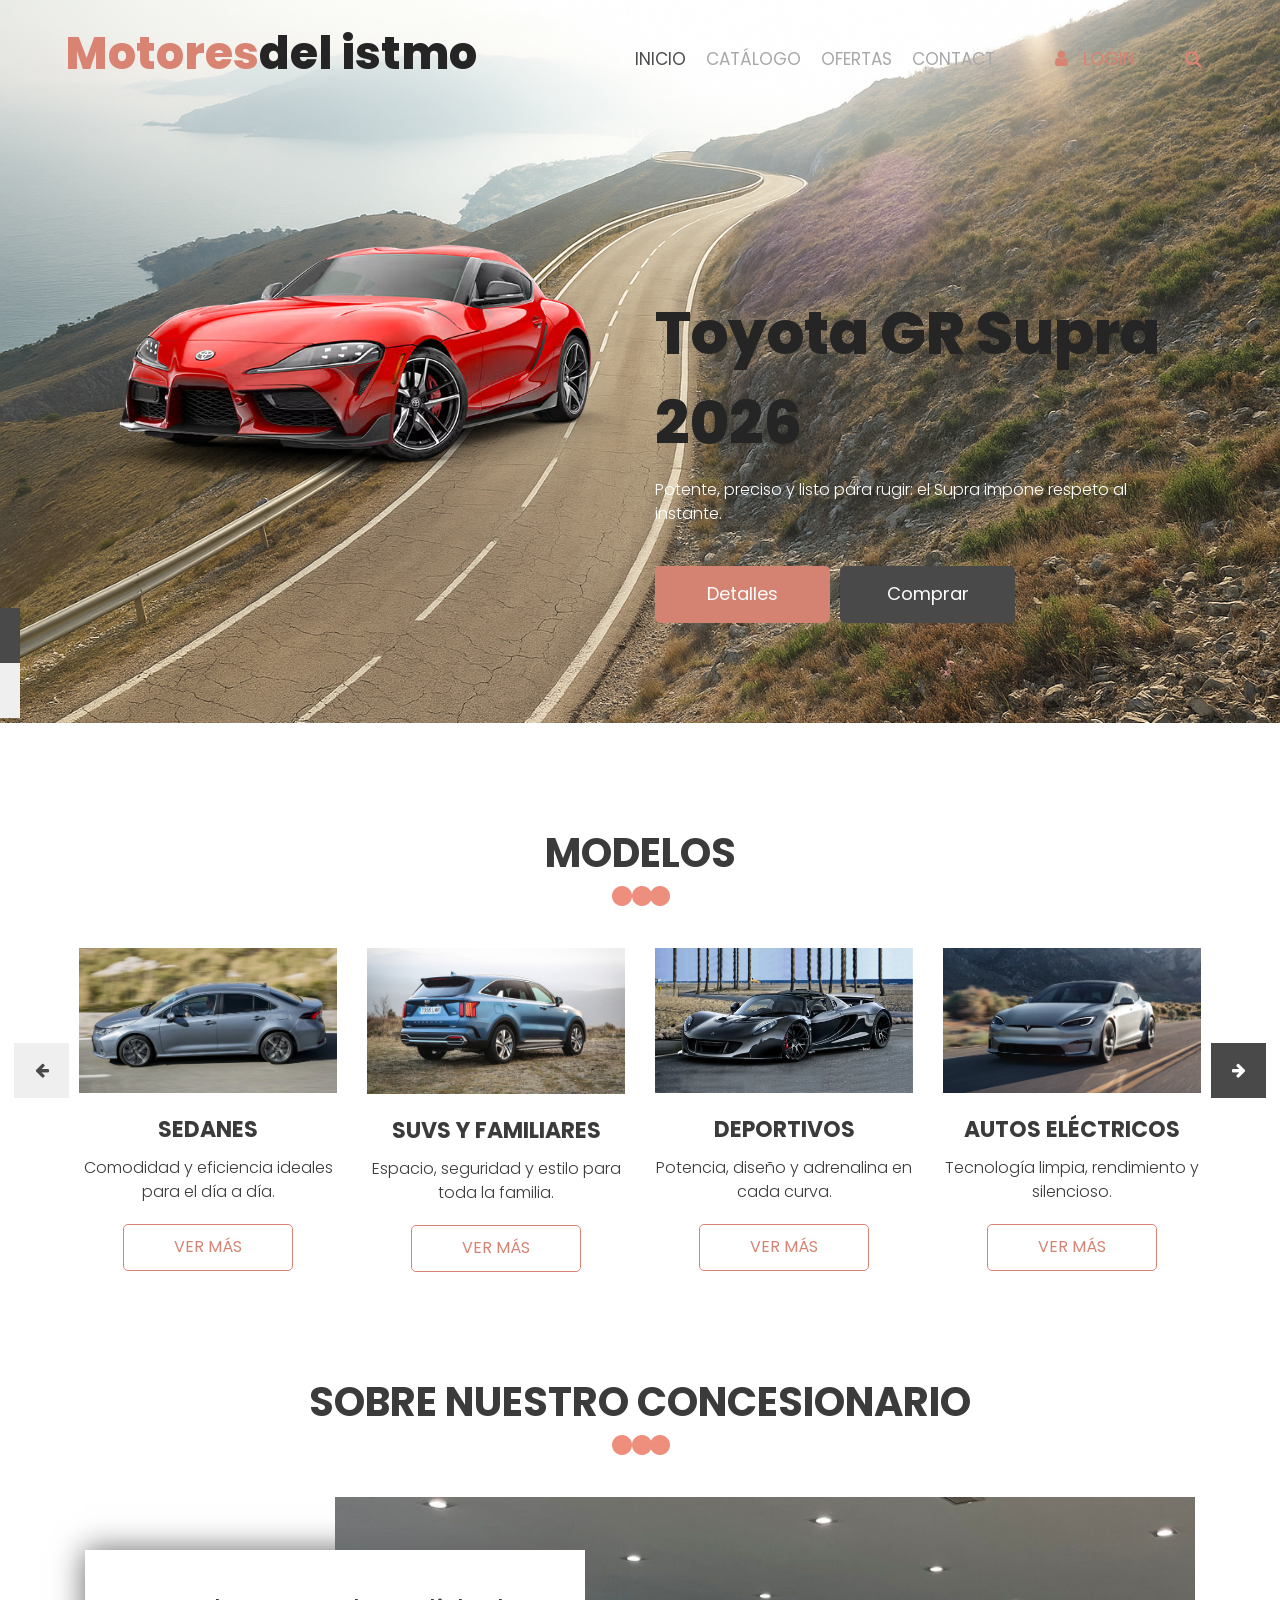
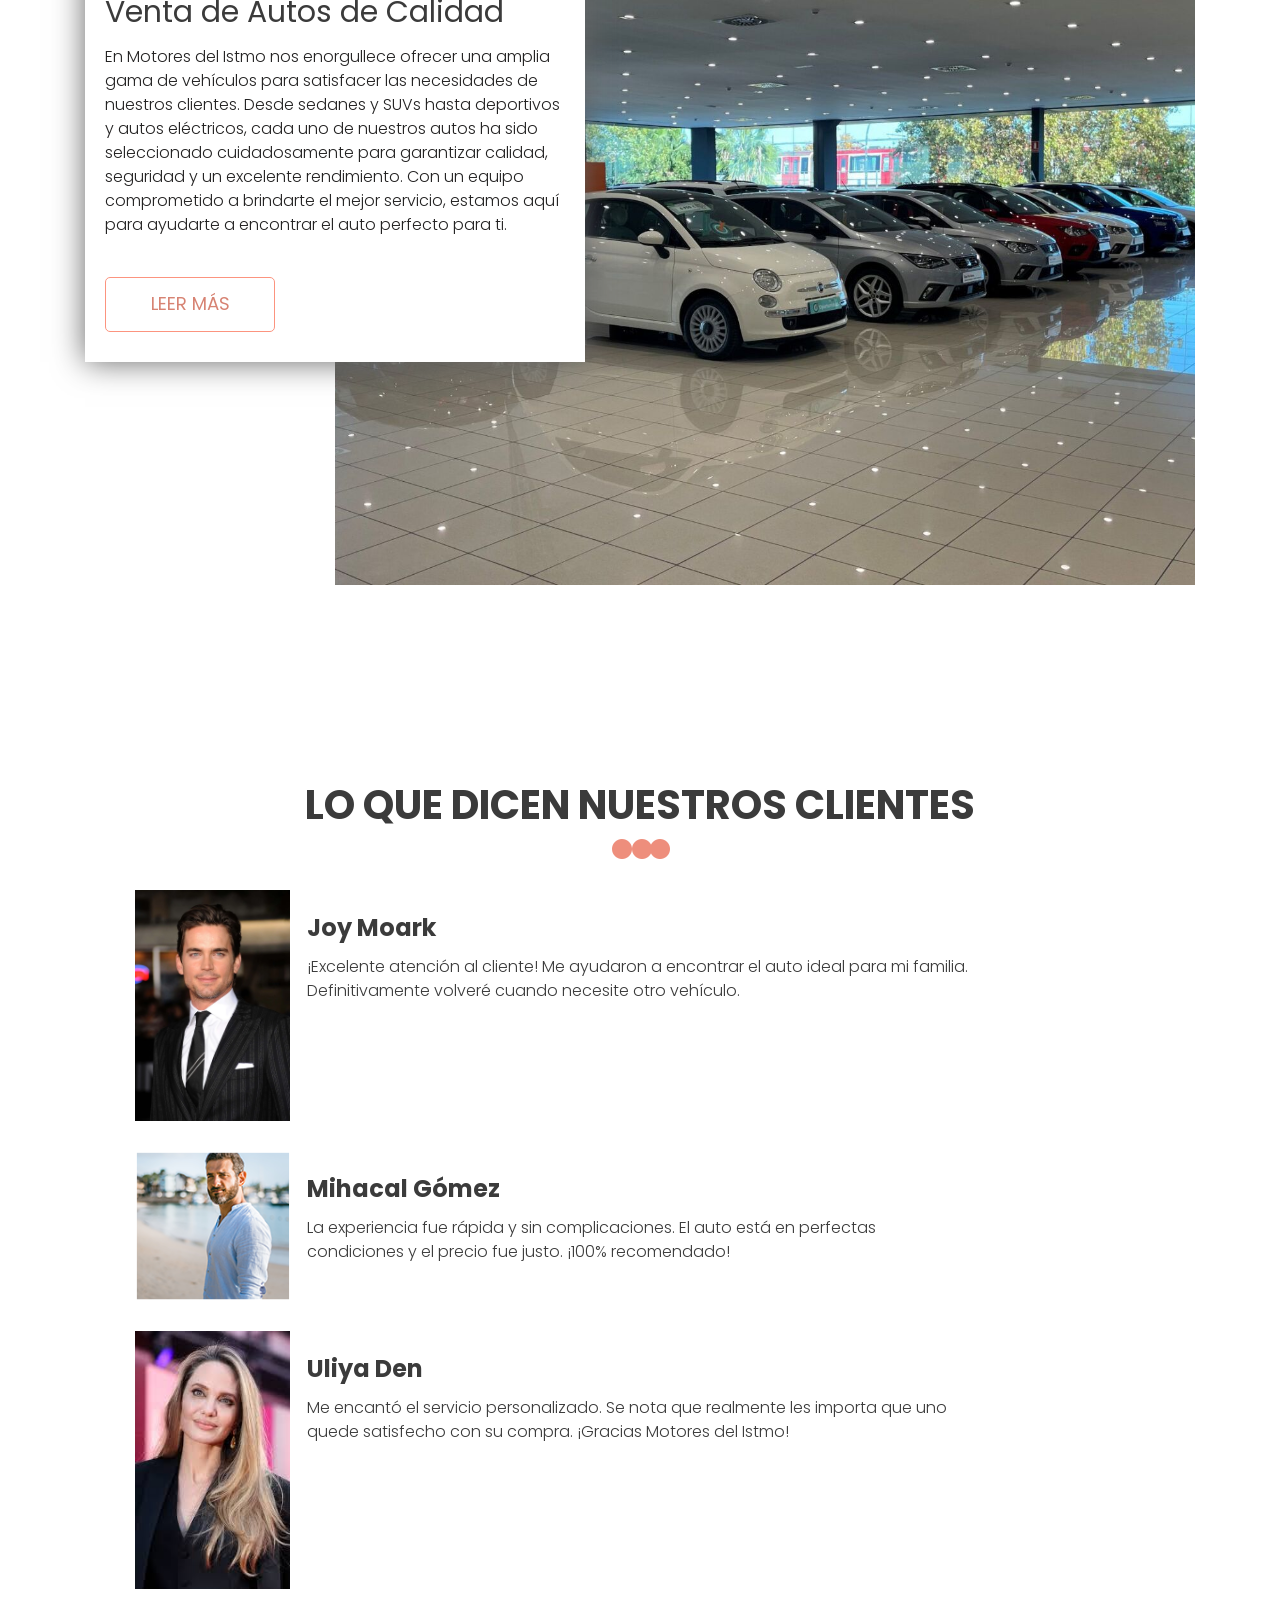
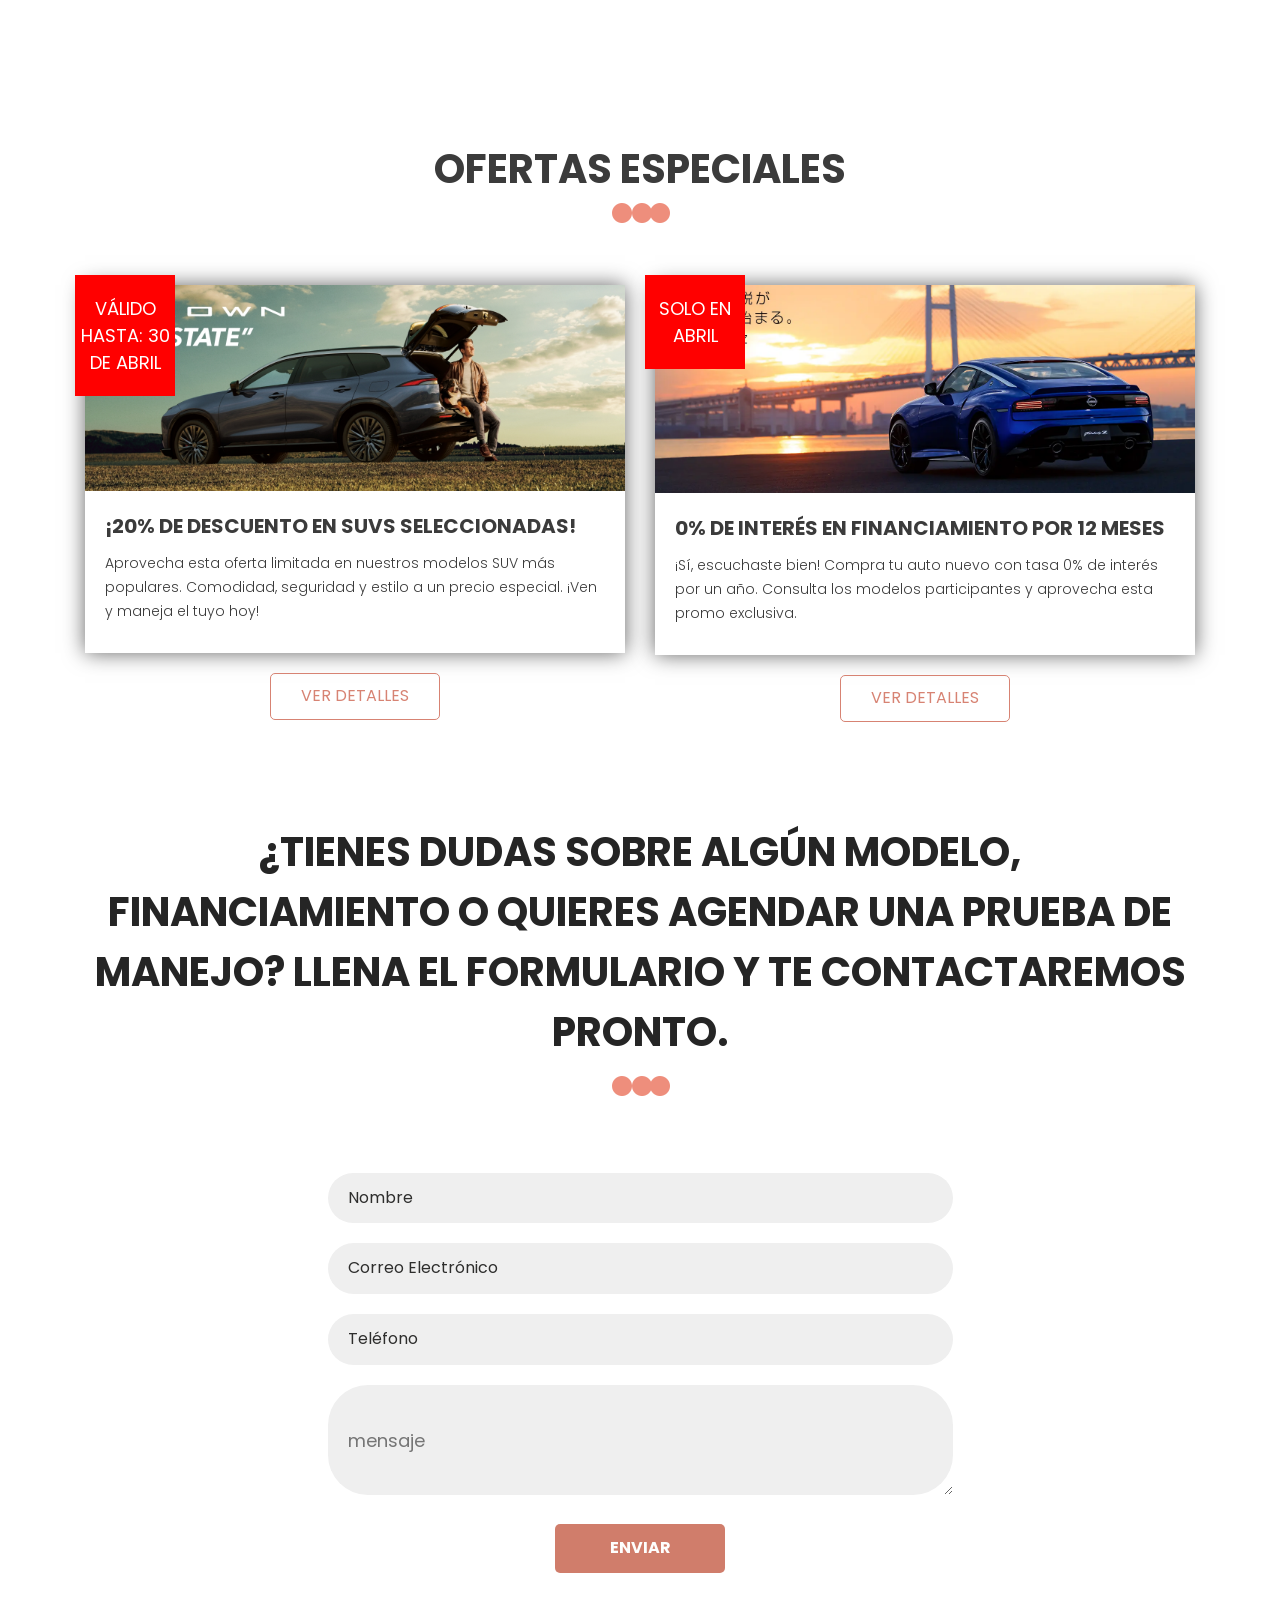
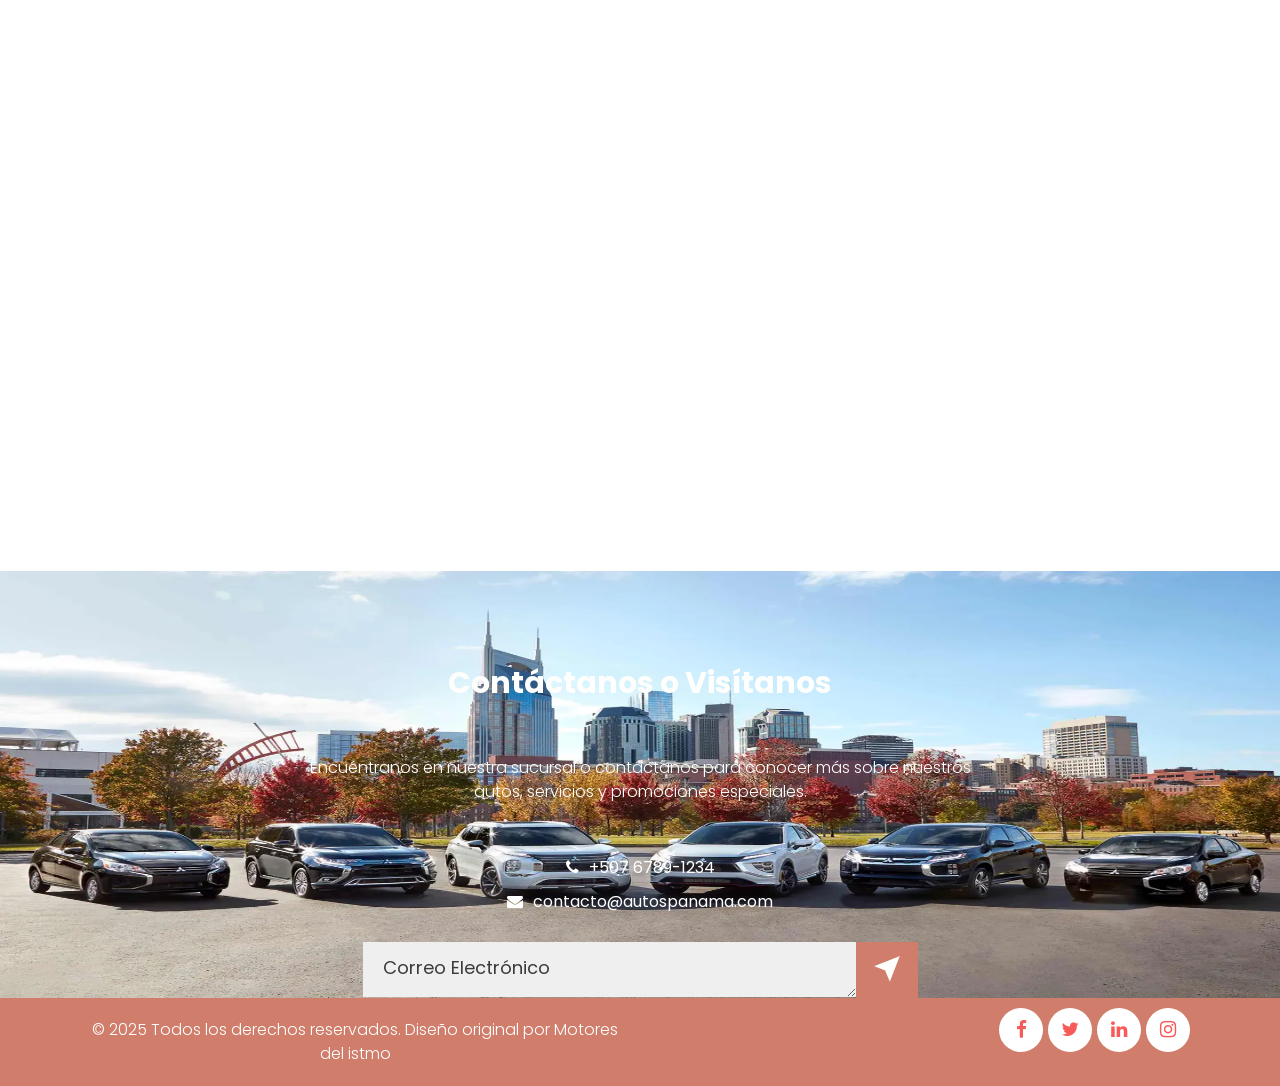
==== commit fcd42eb3: "errores correccion" ====
--- a/index.html
+++ b/index.html
@@ -1,470 +1,714 @@
 <!DOCTYPE html>
 <html>
-   <head>
-      <!-- basic -->
-      <meta charset="utf-8">
-      <meta http-equiv="X-UA-Compatible" content="IE=edge">
-      <meta name="viewport" content="width=device-width, initial-scale=1">
-      <!-- mobile metas -->
-      <meta name="viewport" content="width=device-width, initial-scale=1">
-      <meta name="viewport" content="initial-scale=1, maximum-scale=1">
-      <!-- site metas -->
-      <title>Motores del Istmo</title>
-      <meta name="keywords" content="">
-      <meta name="description" content="">
-      <meta name="author" content="">
-      <!-- bootstrap css -->
-      <link rel="stylesheet" type="text/css" href="css/bootstrap.min.css">
-      <!-- style css -->
-      <link rel="stylesheet" type="text/css" href="css/style.css">
-      <!-- Responsive-->
-      <link rel="stylesheet" href="css/responsive.css">
-      <!-- fevicon -->
-      <link rel="icon" href="images/fevicon.png" type="image/gif" />
-      <!-- font css -->
-      <link href="https://fonts.googleapis.com/css2?family=Poppins:wght@400;600;800&display=swap" rel="stylesheet">
-      <!-- Scrollbar Custom CSS -->
-      <link rel="stylesheet" href="css/jquery.mCustomScrollbar.min.css">
-      <!-- Tweaks for older IEs-->
-      <link rel="stylesheet" href="https://netdna.bootstrapcdn.com/font-awesome/4.0.3/css/font-awesome.css">
-   </head>
-   <body>
-      <div class="header_section">
-         <div class="container-fluid">
-            <nav class="navbar navbar-expand-lg navbar-light bg-light">
-               <a class="navbar-brand"href="index.html"><div style="display: flex;"><h1 class="dorado">Motores </h1> <h1 class="blanco"> del istmo</h1></div></a>
-               <button class="navbar-toggler" type="button" data-toggle="collapse" data-target="#navbarSupportedContent" aria-controls="navbarSupportedContent" aria-expanded="false" aria-label="Toggle navigation">
-               <span class="navbar-toggler-icon"></span>
-               </button>
-               <div class="collapse navbar-collapse" id="navbarSupportedContent">
-                  <ul class="navbar-nav ml-auto">
-                     <li class="nav-item active">
-                        <a class="nav-link" href="index.html">Inicio</a>
-                     </li>
-                     <li class="nav-item">
-                        <a class="nav-link" href="about.html">About</a>
-                     </li>
-                     <li class="nav-item">
-                        <a class="nav-link" href="catalogo.html">Catálogo</a>
-                     </li>
-                     <li class="nav-item">
-                        <!-- <a class="nav-link" href="shop.html">Shop</a>-->         
-                     </li>
-                     <li class="nav-item">
-                        <a class="nav-link" href="blog.html">Blog</a>
-                     </li>
-                     <li class="nav-item">
-                        <a class="nav-link" href="contact.html">Contact</a>
-                     </li>
-                  </ul>
-                  <form class="form-inline my-2 my-lg-0">
-                     <div class="login_bt">
-                        <ul>
-                           <li><a href="#"><span class="user_icon"><i class="fa fa-user" aria-hidden="true"></i></span>Login</a></li>
-                           <li><a href="#"><i class="fa fa-search" aria-hidden="true"></i></a></li>
-                        </ul>
-                     </div>
-                  </form>
-               </div>
-            </nav>
-         </div>
-         <!-- banner section start --> 
-         <div class="banner_section layout_padding">
-            <div class="container">
-               <div id="banner_slider" class="carousel slide" data-ride="carousel">
-                  <div class="carousel-inner">
-                     <div class="carousel-item active">
-                        <div class="row">
-                           <div class="col-md-6">
-                              <div class="banner_img"><img src="images/img-banner-5.png"></div>
-                           </div>
-                           <div class="col-md-6">
-                              <div class="banner_taital_main">
-                                 <h1 class="banner_taital">Toyota GR Supra 2026</h1>
-                           
-                                 <p class="banner_text">Potente, preciso y listo para rugir: el Supra impone respeto al instante. </p>
-                                 <div class="btn_main">
-                                    <div class="about_bt"><a href="#">Detalles</a></div>
-                                    <div class="callnow_bt active"><a href="#">Comprar</a></div>
-                                 </div>
-                              </div>
-                           </div>
+  <head>
+    <!-- basic -->
+    <meta charset="utf-8" />
+    <meta http-equiv="X-UA-Compatible" content="IE=edge" />
+    <meta name="viewport" content="width=device-width, initial-scale=1" />
+    <!-- mobile metas -->
+    <meta name="viewport" content="width=device-width, initial-scale=1" />
+    <meta name="viewport" content="initial-scale=1, maximum-scale=1" />
+    <!-- site metas -->
+    <title>Motores del Istmo</title>
+    <meta name="keywords" content="" />
+    <meta name="description" content="" />
+    <meta name="author" content="" />
+    <!-- bootstrap css -->
+    <link rel="stylesheet" type="text/css" href="css/bootstrap.min.css" />
+    <!-- style css -->
+    <link rel="stylesheet" type="text/css" href="css/style.css" />
+    <!-- Responsive-->
+    <link rel="stylesheet" href="css/responsive.css" />
+    <!-- fevicon -->
+    <link rel="icon" href="images/fevicon.png" type="image/gif" />
+    <!-- font css -->
+    <link
+      href="https://fonts.googleapis.com/css2?family=Poppins:wght@400;600;800&display=swap"
+      rel="stylesheet"
+    />
+    <!-- Scrollbar Custom CSS -->
+    <link rel="stylesheet" href="css/jquery.mCustomScrollbar.min.css" />
+    <!-- Tweaks for older IEs-->
+    <link
+      rel="stylesheet"
+      href="https://netdna.bootstrapcdn.com/font-awesome/4.0.3/css/font-awesome.css"
+    />
+  </head>
+  <body>
+    <div class="header_section">
+      <div class="container-fluid">
+        <nav class="navbar navbar-expand-lg navbar-light bg-light">
+          <a class="navbar-brand" href="index.html"
+            ><div style="display: flex">
+              <h1 class="dorado">Motores</h1>
+              <h1 class="blanco">del istmo</h1>
+            </div></a
+          >
+          <button
+            class="navbar-toggler"
+            type="button"
+            data-toggle="collapse"
+            data-target="#navbarSupportedContent"
+            aria-controls="navbarSupportedContent"
+            aria-expanded="false"
+            aria-label="Toggle navigation"
+          >
+            <span class="navbar-toggler-icon"></span>
+          </button>
+          <div class="collapse navbar-collapse" id="navbarSupportedContent">
+            <ul class="navbar-nav ml-auto">
+              <li class="nav-item active">
+                <a class="nav-link" href="index.html">Inicio</a>
+              </li>
+
+              <li class="nav-item">
+                <a class="nav-link" href="catalogo.html">Catálogo</a>
+              </li>
+              <li class="nav-item">
+                <!-- <a class="nav-link" href="shop.html">Shop</a>-->
+              </li>
+              <li class="nav-item">
+                <a class="nav-link" href="ofertas.html">Ofertas</a>
+              </li>
+              <li class="nav-item">
+                <a class="nav-link" href="contact.html">Contact</a>
+              </li>
+            </ul>
+            <form class="form-inline my-2 my-lg-0">
+              <div class="login_bt">
+                <ul>
+                  <li>
+                    <a href="#"
+                      ><span class="user_icon"
+                        ><i class="fa fa-user" aria-hidden="true"></i></span
+                      >Login</a
+                    >
+                  </li>
+                  <li>
+                    <a href="#"
+                      ><i class="fa fa-search" aria-hidden="true"></i
+                    ></a>
+                  </li>
+                </ul>
+              </div>
+            </form>
+          </div>
+        </nav>
+      </div>
+      <!-- banner section start -->
+      <div class="banner_section layout_padding">
+        <div class="container">
+          <div id="banner_slider" class="carousel slide" data-ride="carousel">
+            <div class="carousel-inner">
+              <div class="carousel-item active">
+                <div class="row">
+                  <div class="col-md-6">
+                    <div class="banner_img">
+                      <img src="images/img-banner-5.png" />
+                    </div>
+                  </div>
+                  <div class="col-md-6">
+                    <div class="banner_taital_main">
+                      <h1 class="banner_taital">Toyota GR Supra 2026</h1>
+
+                      <p class="banner_text">
+                        Potente, preciso y listo para rugir: el Supra impone
+                        respeto al instante.
+                      </p>
+                      <div class="btn_main">
+                        <div class="about_bt"><a href="#">Detalles</a></div>
+                        <div class="callnow_bt active">
+                          <a href="#">Comprar</a>
                         </div>
-                     </div>
-                     <div class="carousel-item">
-                        <div class="row">
-                           <div class="col-md-6">
-                              <div class="banner_img"><img src="images/img-banner-7.png"></div>
-                           </div>
-                           <div class="col-md-6">
-                              <div class="banner_taital_main">
-                                 <h1 class="banner_taital">Sedanes Confort y Estilo</h1>
-                                 <p class="banner_text">Elegancia, eficiencia y confort: los sedanes ideales para tu día a día.</p>
-                                 <div class="btn_main">
-                                    <div class="about_bt"><a href="#">Detalles</a></div>
-                                    <div class="callnow_bt active"><a href="#">Comprar</a></div>
-                                 </div>
-                              </div>
-                           </div>
+                      </div>
+                    </div>
+                  </div>
+                </div>
+              </div>
+              <div class="carousel-item">
+                <div class="row">
+                  <div class="col-md-6">
+                    <div class="banner_img">
+                      <img src="images/img-banner-7.png" />
+                    </div>
+                  </div>
+                  <div class="col-md-6">
+                    <div class="banner_taital_main">
+                      <h1 class="banner_taital">Sedanes Confort y Estilo</h1>
+                      <p class="banner_text">
+                        Elegancia, eficiencia y confort: los sedanes ideales
+                        para tu día a día.
+                      </p>
+                      <div class="btn_main">
+                        <div class="about_bt"><a href="#">Detalles</a></div>
+                        <div class="callnow_bt active">
+                          <a href="#">Comprar</a>
                         </div>
-                     </div>
-                     <div class="carousel-item">
-                        <div class="row">
-                           <div class="col-md-6">
-                              <div class="banner_img"><img src="images/img-banner-6.png"></div>
-                           </div>
-                           <div class="col-md-6">
-                              <div class="banner_taital_main">
-                                 <h1 class="banner_taital">Nissan Frontier</h1>
-                                
-                                 <p class="banner_text">Robusta, confiable y lista para todo. Frontier es fuerza sin límites.</p>
-                                 <div class="btn_main">
-                                    <div class="about_bt"><a href="#">Detalles</a></div>
-                                    <div class="callnow_bt active"><a href="#">Comprar</a></div>
-                                 </div>
-                              </div>
-                           </div>
+                      </div>
+                    </div>
+                  </div>
+                </div>
+              </div>
+              <div class="carousel-item">
+                <div class="row">
+                  <div class="col-md-6">
+                    <div class="banner_img">
+                      <img src="images/img-banner-6.png" />
+                    </div>
+                  </div>
+                  <div class="col-md-6">
+                    <div class="banner_taital_main">
+                      <h1 class="banner_taital">Nissan Frontier</h1>
+
+                      <p class="banner_text">
+                        Robusta, confiable y lista para todo. Frontier es fuerza
+                        sin límites.
+                      </p>
+                      <div class="btn_main">
+                        <div class="about_bt"><a href="#">Detalles</a></div>
+                        <div class="callnow_bt active">
+                          <a href="#">Comprar</a>
                         </div>
-                     </div>
-                  </div>
-                  <a class="carousel-control-prev" href="#banner_slider" role="button" data-slide="prev">
-                  <i class="fa fa-arrow-left"></i>
+                      </div>
+                    </div>
+                  </div>
+                </div>
+              </div>
+            </div>
+            <a
+              class="carousel-control-prev"
+              href="#banner_slider"
+              role="button"
+              data-slide="prev"
+            >
+              <i class="fa fa-arrow-left"></i>
+            </a>
+            <a
+              class="carousel-control-next"
+              href="#banner_slider"
+              role="button"
+              data-slide="next"
+            >
+              <i class="fa fa-arrow-right"></i>
+            </a>
+          </div>
+        </div>
+      </div>
+      <!-- banner section end -->
+    </div>
+    <!-- header section end -->
+
+    <!-- coffee section start -->
+    <div class="coffee_section layout_padding">
+      <div class="container">
+        <div class="row">
+          <h1 class="coffee_taital">MODELOS</h1>
+          <div class="bulit_icon"><img src="images/bulit-icon.png" /></div>
+        </div>
+      </div>
+      <div class="coffee_section_2">
+        <div id="main_slider" class="carousel slide" data-ride="carousel">
+          <div class="carousel-inner">
+            <div class="carousel-item active">
+              <div class="container-fluid">
+                <div class="row">
+                  <div class="col-lg-3 col-md-6">
+                    <div class="coffee_img">
+                      <img src="images/img-carrusel-4.png" />
+                    </div>
+                    <h3 class="types_text">SEDANES</h3>
+                    <p class="looking_text">
+                      Comodidad y eficiencia ideales para el día a día.
+                    </p>
+                    <div class="read_bt">
+                      <a href="catalogo.html">Ver más</a>
+                    </div>
+                  </div>
+
+                  <div class="col-lg-3 col-md-6">
+                    <div class="coffee_img">
+                      <img src="images/img-carrusel-3.png" />
+                    </div>
+                    <h3 class="types_text">SUVS Y FAMILIARES</h3>
+                    <p class="looking_text">
+                      Espacio, seguridad y estilo para toda la familia.
+                    </p>
+                    <div class="read_bt">
+                      <a href="catalogo.html">Ver más</a>
+                    </div>
+                  </div>
+
+                  <div class="col-lg-3 col-md-6">
+                    <div class="coffee_img">
+                      <img src="images/img-carrusel-2.png" />
+                    </div>
+                    <h3 class="types_text">DEPORTIVOS</h3>
+                    <p class="looking_text">
+                      Potencia, diseño y adrenalina en cada curva.
+                    </p>
+                    <div class="read_bt">
+                      <a href="catalogo.html">Ver más</a>
+                    </div>
+                  </div>
+
+                  <div class="col-lg-3 col-md-6">
+                    <div class="coffee_img">
+                      <img src="images/img-carrusel-1.png" />
+                    </div>
+                    <h3 class="types_text">AUTOS ELÉCTRICOS</h3>
+                    <p class="looking_text">
+                      Tecnología limpia, rendimiento y silencioso.
+                    </p>
+                    <div class="read_bt">
+                      <a href="catalogo.html">Ver más</a>
+                    </div>
+                  </div>
+                </div>
+              </div>
+            </div>
+            <div class="carousel-item">
+              <div class="container-fluid">
+                <div class="row">
+                  <div class="col-lg-3 col-md-6">
+                    <div class="coffee_img">
+                      <img src="images/img-carrusel-4.png" />
+                    </div>
+                    <h3 class="types_text">SEDANES</h3>
+                    <p class="looking_text">
+                      Comodidad y eficiencia ideales para el día a día.
+                    </p>
+                    <div class="read_bt">
+                      <a href="catalogo.html">Ver más</a>
+                    </div>
+                  </div>
+
+                  <div class="col-lg-3 col-md-6">
+                    <div class="coffee_img">
+                      <img src="images/img-carrusel-3.png" />
+                    </div>
+                    <h3 class="types_text">SUVS Y FAMILIARES</h3>
+                    <p class="looking_text">
+                      Espacio, seguridad y estilo para toda la familia.
+                    </p>
+                    <div class="read_bt">
+                      <a href="catalogo.html">Ver más</a>
+                    </div>
+                  </div>
+
+                  <div class="col-lg-3 col-md-6">
+                    <div class="coffee_img">
+                      <img src="images/img-carrusel-2.png" />
+                    </div>
+                    <h3 class="types_text">DEPORTIVOS</h3>
+                    <p class="looking_text">
+                      Potencia, diseño y adrenalina en cada curva.
+                    </p>
+                    <div class="read_bt">
+                      <a href="catalogo.html">Ver más</a>
+                    </div>
+                  </div>
+
+                  <div class="col-lg-3 col-md-6">
+                    <div class="coffee_img">
+                      <img src="images/img-carrusel-1.png" />
+                    </div>
+                    <h3 class="types_text">AUTOS ELÉCTRICOS</h3>
+                    <p class="looking_text">
+                      Tecnología limpia, rendimiento y silencioso.
+                    </p>
+                    <div class="read_bt">
+                      <a href="catalogo.html">Ver más</a>
+                    </div>
+                  </div>
+                </div>
+              </div>
+            </div>
+            <div class="carousel-item">
+              <div class="container-fluid">
+                <div class="row">
+                  <div class="col-lg-3 col-md-6">
+                    <div class="coffee_img">
+                      <img src="images/img-carrusel-4.png" />
+                    </div>
+                    <h3 class="types_text">SEDANES</h3>
+                    <p class="looking_text">
+                      Comodidad y eficiencia ideales para el día a día.
+                    </p>
+                    <div class="read_bt">
+                      <a href="modelos.html">Ver más</a>
+                    </div>
+                  </div>
+
+                  <div class="col-lg-3 col-md-6">
+                    <div class="coffee_img">
+                      <img src="images/img-carrusel-3.png" />
+                    </div>
+                    <h3 class="types_text">SUVS Y FAMILIARES</h3>
+                    <p class="looking_text">
+                      Espacio, seguridad y estilo para toda la familia.
+                    </p>
+                    <div class="read_bt">
+                      <a href="modelos.html">Ver más</a>
+                    </div>
+                  </div>
+
+                  <div class="col-lg-3 col-md-6">
+                    <div class="coffee_img">
+                      <img src="images/img-carrusel-2.png" />
+                    </div>
+                    <h3 class="types_text">DEPORTIVOS</h3>
+                    <p class="looking_text">
+                      Potencia, diseño y adrenalina en cada curva.
+                    </p>
+                    <div class="read_bt">
+                      <a href="modelos.html">Ver más</a>
+                    </div>
+                  </div>
+
+                  <div class="col-lg-3 col-md-6">
+                    <div class="coffee_img">
+                      <img src="images/img-carrusel-1.png" />
+                    </div>
+                    <h3 class="types_text">AUTOS ELÉCTRICOS</h3>
+                    <p class="looking_text">
+                      Tecnología limpia, rendimiento y silencioso.
+                    </p>
+                    <div class="read_bt">
+                      <a href="modelos.html">Ver más</a>
+                    </div>
+                  </div>
+                </div>
+              </div>
+            </div>
+          </div>
+          <a
+            class="carousel-control-prev"
+            href="#main_slider"
+            role="button"
+            data-slide="prev"
+          >
+            <i class="fa fa-arrow-left"></i>
+          </a>
+          <a
+            class="carousel-control-next"
+            href="#main_slider"
+            role="button"
+            data-slide="next"
+          >
+            <i class="fa fa-arrow-right"></i>
+          </a>
+        </div>
+      </div>
+    </div>
+    <!-- coffee section end -->
+
+    <!-- about section start -->
+    <div class="about_section layout_padding">
+      <div class="container">
+        <div class="row">
+          <div class="col-md-12">
+            <h1 class="about_taital">Sobre Nuestro Concesionario</h1>
+            <div class="bulit_icon"><img src="images/bulit-icon.png" /></div>
+          </div>
+        </div>
+        <div class="about_section_2 layout_padding">
+          <div class="image_iman">
+            <img
+              src="images/img-concesionario.png"
+              class="about_img"
+              alt="Concesionario de Autos"
+            />
+          </div>
+          <div class="about_taital_box">
+            <h1 class="about_taital_1">Venta de Autos de Calidad</h1>
+            <p class="about_text">
+              En Motores del Istmo nos enorgullece ofrecer una amplia gama de
+              vehículos para satisfacer las necesidades de nuestros clientes.
+              Desde sedanes y SUVs hasta deportivos y autos eléctricos, cada uno
+              de nuestros autos ha sido seleccionado cuidadosamente para
+              garantizar calidad, seguridad y un excelente rendimiento. Con un
+              equipo comprometido a brindarte el mejor servicio, estamos aquí
+              para ayudarte a encontrar el auto perfecto para ti.
+            </p>
+            <div class="readmore_btn"><a href="#">Leer Más</a></div>
+          </div>
+        </div>
+      </div>
+    </div>
+    <!-- about section end -->
+
+    <!-- client section start -->
+    <div class="client_section layout_padding">
+      <div class="container">
+        <div class="row">
+          <div class="col-md-12">
+            <h1 class="about_taital">Lo que dicen nuestros clientes</h1>
+            <div class="bulit_icon"><img src="images/bulit-icon.png" /></div>
+          </div>
+        </div>
+        <div class="client_section_2">
+          <div class="client_taital_main">
+            <div class="client_left">
+              <div class="client_img">
+                <img src="images/client-img1.png" alt="Cliente 1" />
+              </div>
+            </div>
+            <div class="client_right">
+              <h3 class="moark_text">Joy Moark</h3>
+              <p class="client_text">
+                ¡Excelente atención al cliente! Me ayudaron a encontrar el auto
+                ideal para mi familia. Definitivamente volveré cuando necesite
+                otro vehículo.
+              </p>
+            </div>
+          </div>
+          <div class="client_taital_main">
+            <div class="client_left">
+              <div class="client_img">
+                <img src="images/client-img2.png" alt="Cliente 2" />
+              </div>
+            </div>
+            <div class="client_right">
+              <h3 class="moark_text">Mihacal Gómez</h3>
+              <p class="client_text">
+                La experiencia fue rápida y sin complicaciones. El auto está en
+                perfectas condiciones y el precio fue justo. ¡100% recomendado!
+              </p>
+            </div>
+          </div>
+          <div class="client_taital_main">
+            <div class="client_left">
+              <div class="client_img">
+                <img src="images/client-img3.png" alt="Cliente 3" />
+              </div>
+            </div>
+            <div class="client_right">
+              <h3 class="moark_text">Uliya Den</h3>
+              <p class="client_text">
+                Me encantó el servicio personalizado. Se nota que realmente les
+                importa que uno quede satisfecho con su compra. ¡Gracias Motores
+                del Istmo!
+              </p>
+            </div>
+          </div>
+        </div>
+      </div>
+    </div>
+    <!-- client section end -->
+
+    <!-- ofertas section start -->
+    <div class="blog_section layout_padding">
+      <div class="container">
+        <div class="row">
+          <div class="col-md-12">
+            <h1 class="about_taital">Ofertas Especiales</h1>
+            <div class="bulit_icon"><img src="images/bulit-icon.png" /></div>
+          </div>
+        </div>
+        <div class="blog_section_2">
+          <div class="row">
+            <div class="col-md-6">
+              <div class="blog_box">
+                <div class="blog_img">
+                  <img src="images/img-oferta-2.png" alt="Descuento en SUV" />
+                </div>
+                <h4 class="date_text">Válido hasta: 30 de abril</h4>
+                <h4 class="prep_text">
+                  ¡20% de descuento en SUVs seleccionadas!
+                </h4>
+                <p class="lorem_text">
+                  Aprovecha esta oferta limitada en nuestros modelos SUV más
+                  populares. Comodidad, seguridad y estilo a un precio especial.
+                  ¡Ven y maneja el tuyo hoy!
+                </p>
+              </div>
+              <div class="read_bt"><a href="#">Ver Detalles</a></div>
+            </div>
+
+            <div class="col-md-6">
+              <div class="blog_box">
+                <div class="blog_img">
+                  <img
+                    src="images/img-oferta-1.png"
+                    alt="Financiamiento disponible"
+                  />
+                </div>
+                <h4 class="date_text">Solo en abril</h4>
+                <h4 class="prep_text">
+                  0% de interés en financiamiento por 12 meses
+                </h4>
+                <p class="lorem_text">
+                  ¡Sí, escuchaste bien! Compra tu auto nuevo con tasa 0% de
+                  interés por un año. Consulta los modelos participantes y
+                  aprovecha esta promo exclusiva.
+                </p>
+              </div>
+              <div class="read_bt"><a href="#">Ver Detalles</a></div>
+            </div>
+          </div>
+        </div>
+      </div>
+    </div>
+    <!-- ofertas section end -->
+
+    <!-- contact section start -->
+    <div class="contact_section layout_padding">
+      <div class="container">
+        <div class="row">
+          <div class="col-sm-12">
+            <h1 class="contact_taital">
+              ¿Tienes dudas sobre algún modelo, financiamiento o quieres agendar
+              una prueba de manejo? Llena el formulario y te contactaremos
+              pronto.
+            </h1>
+            <div class="bulit_icon"><img src="images/bulit-icon.png" /></div>
+          </div>
+        </div>
+      </div>
+      <div class="container-fluid">
+        <div class="contact_section_2">
+          <div class="row">
+            <div class="col-md-12">
+              <div class="mail_section_1">
+                <input
+                  type="text"
+                  class="mail_text"
+                  placeholder="Nombre"
+                  name="Nombre"
+                />
+                <input
+                  type="text"
+                  class="mail_text"
+                  placeholder="Correo Electrónico"
+                  name="email"
+                />
+                <input
+                  type="text"
+                  class="mail_text"
+                  placeholder="Teléfono"
+                  name="telefono"
+                />
+                <textarea
+                  class="massage-bt"
+                  placeholder="mensaje"
+                  rows="5"
+                  id="mensaje"
+                  name="mensaje"
+                ></textarea>
+                <div class="send_bt"><a href="#">Enviar</a></div>
+              </div>
+            </div>
+            <div class="map_main">
+              <div class="map-responsive">
+                <iframe
+                  src="https://www.google.com/maps/embed?pb=!1m18!1m12!1m3!1d3940.5742623852097!2d-79.46275542718935!3d9.011263491049355!2m3!1f0!2f0!3f0!3m2!1i1024!2i768!4f13.1!3m3!1m2!1s0x8facaa2346b12e89%3A0x12ca7838669f6fce!2sC.%20Mar%20del%20Sur%201016%2C%20Panam%C3%A1%2C%20Provincia%20de%20Panam%C3%A1!5e0!3m2!1ses-419!2spa!4v1745503648684!5m2!1ses-419!2spa"
+                  width="250"
+                  height="500"
+                  frameborder="0"
+                  style="border: 0; width: 100%"
+                  allowfullscreen=""
+                ></iframe>
+              </div>
+            </div>
+          </div>
+        </div>
+      </div>
+    </div>
+    <!-- contact section end -->
+    <!-- footer section start -->
+    <div class="footer_section layout_padding">
+      <div class="container">
+        <div class="row">
+          <div class="col-md-12">
+            <h1 class="address_text">Contáctanos o Visítanos</h1>
+            <p class="footer_text">
+              Encuéntranos en nuestra sucursal o contáctanos para conocer más
+              sobre nuestros autos, servicios y promociones especiales.
+            </p>
+
+            <div class="location_text">
+              <ul>
+                <li>
+                  <a href="#">
+                    <i class="fa fa-phone" aria-hidden="true"></i
+                    ><span class="padding_left_10">+507 6789-1234</span>
                   </a>
-                  <a class="carousel-control-next" href="#banner_slider" role="button" data-slide="next">
-                  <i class="fa fa-arrow-right"></i>
+                </li>
+                <li>
+                  <a href="#">
+                    <i class="fa fa-envelope" aria-hidden="true"></i
+                    ><span class="padding_left_10"
+                      >contacto@autospanama.com</span
+                    >
                   </a>
-               </div>
-            </div>
-         </div>
-         <!-- banner section end -->
-      </div>
-      <!-- header section end -->
-
-
-            <!-- coffee section start -->
-            <div class="coffee_section layout_padding">
-               <div class="container">
-                  <div class="row">
-                     <h1 class="coffee_taital">MODELOS</h1>
-                     <div class="bulit_icon"><img src="images/bulit-icon.png"></div>
-                  </div>
-               </div>
-               <div class="coffee_section_2">
-                  <div id="main_slider" class="carousel slide" data-ride="carousel">
-                     <div class="carousel-inner">
-                        <div class="carousel-item active">
-                           <div class="container-fluid">
-                              <div class="row">
-
-                                 <div class="col-lg-3 col-md-6">
-                                    <div class="coffee_img"><img src="images/img-carrusel-4.png"></div>
-                                    <h3 class="types_text">SEDANES</h3>
-                                    <p class="looking_text">Comodidad y eficiencia ideales para el día a día.</p>
-                                    <div class="read_bt"><a href="catalogo.html#sedanes">Ver más</a></div>
-                                 </div>
-            
-                                 <div class="col-lg-3 col-md-6">
-                                    <div class="coffee_img"><img src="images/img-carrusel-3.png"></div>
-                                    <h3 class="types_text">SUVS Y FAMILIARES</h3>
-                                    <p class="looking_text">Espacio, seguridad y estilo para toda la familia.</p>
-                                    <div class="read_bt"><a href="catalogo.html#suv">Ver más</a></div>
-                                 </div>
-            
-                                 <div class="col-lg-3 col-md-6">
-                                    <div class="coffee_img"><img src="images/img-carrusel-2.png"></div>
-                                    <h3 class="types_text">DEPORTIVOS</h3>
-                                    <p class="looking_text">Potencia, diseño y adrenalina en cada curva.</p>
-                                    <div class="read_bt"><a href="catalogo.html#deportivos">Ver más</a></div>
-                                 </div>
-            
-                                 <div class="col-lg-3 col-md-6">
-                                    <div class="coffee_img"><img src="images/img-carrusel-1.png"></div>
-                                    <h3 class="types_text">AUTOS ELÉCTRICOS</h3>
-                                    <p class="looking_text">Tecnología limpia, rendimiento y silencioso.</p>
-                                    <div class="read_bt"><a href="catalogo.html#electricos">Ver más</a></div>
-                                 </div>
-
-                              </div>
-                           </div>
-                        </div>
-                        <div class="carousel-item">
-                           <div class="container-fluid">
-                              <div class="row">
-
-                                 <div class="col-lg-3 col-md-6">
-                                    <div class="coffee_img"><img src="images/img-carrusel-4.png"></div>
-                                    <h3 class="types_text">SEDANES</h3>
-                                    <p class="looking_text">Comodidad y eficiencia ideales para el día a día.</p>
-                                    <div class="read_bt"><a href="modelos.html">Ver más</a></div>
-                                 </div>
-            
-                                 <div class="col-lg-3 col-md-6">
-                                    <div class="coffee_img"><img src="images/img-carrusel-3.png"></div>
-                                    <h3 class="types_text">SUVS Y FAMILIARES</h3>
-                                    <p class="looking_text">Espacio, seguridad y estilo para toda la familia.</p>
-                                    <div class="read_bt"><a href="modelos.html">Ver más</a></div>
-                                 </div>
-            
-                                 <div class="col-lg-3 col-md-6">
-                                    <div class="coffee_img"><img src="images/img-carrusel-2.png"></div>
-                                    <h3 class="types_text">DEPORTIVOS</h3>
-                                    <p class="looking_text">Potencia, diseño y adrenalina en cada curva.</p>
-                                    <div class="read_bt"><a href="modelos.html">Ver más</a></div>
-                                 </div>
-            
-                                 <div class="col-lg-3 col-md-6">
-                                    <div class="coffee_img"><img src="images/img-carrusel-1.png"></div>
-                                    <h3 class="types_text">AUTOS ELÉCTRICOS</h3>
-                                    <p class="looking_text">Tecnología limpia, rendimiento y silencioso.</p>
-                                    <div class="read_bt"><a href="modelos.html">Ver más</a></div>
-                                 </div>
-
-                              </div>
-                           </div>
-                        </div>
-                        <div class="carousel-item">
-                           <div class="container-fluid">
-                              <div class="row">
-                                 <div class="col-lg-3 col-md-6">
-                                    <div class="coffee_img"><img src="images/img-carrusel-4.png"></div>
-                                    <h3 class="types_text">SEDANES</h3>
-                                    <p class="looking_text">Comodidad y eficiencia ideales para el día a día.</p>
-                                    <div class="read_bt"><a href="modelos.html">Ver más</a></div>
-                                 </div>
-            
-                                 <div class="col-lg-3 col-md-6">
-                                    <div class="coffee_img"><img src="images/img-carrusel-3.png"></div>
-                                    <h3 class="types_text">SUVS Y FAMILIARES</h3>
-                                    <p class="looking_text">Espacio, seguridad y estilo para toda la familia.</p>
-                                    <div class="read_bt"><a href="modelos.html">Ver más</a></div>
-                                 </div>
-            
-                                 <div class="col-lg-3 col-md-6">
-                                    <div class="coffee_img"><img src="images/img-carrusel-2.png"></div>
-                                    <h3 class="types_text">DEPORTIVOS</h3>
-                                    <p class="looking_text">Potencia, diseño y adrenalina en cada curva.</p>
-                                    <div class="read_bt"><a href="modelos.html">Ver más</a></div>
-                                 </div>
-            
-                                 <div class="col-lg-3 col-md-6">
-                                    <div class="coffee_img"><img src="images/img-carrusel-1.png"></div>
-                                    <h3 class="types_text">AUTOS ELÉCTRICOS</h3>
-                                    <p class="looking_text">Tecnología limpia, rendimiento y silencioso.</p>
-                                    <div class="read_bt"><a href="modelos.html">Ver más</a></div>
-                                 </div>
-                              </div>
-                           </div>
-                        </div>
-                     </div>
-                     <a class="carousel-control-prev" href="#main_slider" role="button" data-slide="prev">
-                     <i class="fa fa-arrow-left"></i>
-                     </a>
-                     <a class="carousel-control-next" href="#main_slider" role="button" data-slide="next">
-                     <i class="fa fa-arrow-right"></i>
-                     </a>
-                  </div>
-               </div>
-            </div>
-            <!-- coffee section end -->
-
-
-
-<!-- about section start -->
-<div class="about_section layout_padding">
-   <div class="container">
-      <div class="row">
-         <div class="col-md-12">
-            <h1 class="about_taital">Sobre Nuestro Concesionario</h1>
-            <div class="bulit_icon"><img src="images/bulit-icon.png"></div>
-         </div>
-      </div>
-      <div class="about_section_2 layout_padding">
-         <div class="image_iman"><img src="images/img-concesionario.png" class="about_img" alt="Concesionario de Autos"></div>
-         <div class="about_taital_box">
-            <h1 class="about_taital_1">Venta de Autos de Calidad</h1>
-            <p class="about_text">En Motores del Istmo nos enorgullece ofrecer una amplia gama de vehículos para satisfacer las necesidades de nuestros clientes. Desde sedanes y SUVs hasta deportivos y autos eléctricos, cada uno de nuestros autos ha sido seleccionado cuidadosamente para garantizar calidad, seguridad y un excelente rendimiento. Con un equipo comprometido a brindarte el mejor servicio, estamos aquí para ayudarte a encontrar el auto perfecto para ti.</p>
-            <div class="readmore_btn"><a href="#">Leer Más</a></div>
-         </div>
-      </div>
-   </div>
-</div>
-<!-- about section end -->
-
-
-
-<!-- client section start -->
-<div class="client_section layout_padding">
-   <div class="container">
-      <div class="row">
-         <div class="col-md-12">
-            <h1 class="about_taital">Lo que dicen nuestros clientes</h1>
-            <div class="bulit_icon"><img src="images/bulit-icon.png"></div>
-         </div>
-      </div>
-      <div class="client_section_2">
-         <div class="client_taital_main">
-            <div class="client_left">
-               <div class="client_img"><img src="images/client-img1.png" alt="Cliente 1"></div>
-            </div>
-            <div class="client_right">
-               <h3 class="moark_text">Joy Moark</h3>
-               <p class="client_text">¡Excelente atención al cliente! Me ayudaron a encontrar el auto ideal para mi familia. Definitivamente volveré cuando necesite otro vehículo.</p>
-            </div>
-         </div>
-         <div class="client_taital_main">
-            <div class="client_left">
-               <div class="client_img"><img src="images/client-img2.png" alt="Cliente 2"></div>
-            </div>
-            <div class="client_right">
-               <h3 class="moark_text">Mihacal Gómez</h3>
-               <p class="client_text">La experiencia fue rápida y sin complicaciones. El auto está en perfectas condiciones y el precio fue justo. ¡100% recomendado!</p>
-            </div>
-         </div>
-         <div class="client_taital_main">
-            <div class="client_left">
-               <div class="client_img"><img src="images/client-img3.png" alt="Cliente 3"></div>
-            </div>
-            <div class="client_right">
-               <h3 class="moark_text">Uliya Den</h3>
-               <p class="client_text">Me encantó el servicio personalizado. Se nota que realmente les importa que uno quede satisfecho con su compra. ¡Gracias Motores del Istmo!</p>
-            </div>
-         </div>
-      </div>
-   </div>
-</div>
-<!-- client section end -->
-
-<!-- ofertas section start -->
-<div class="blog_section layout_padding">
-   <div class="container">
-      <div class="row">
-         <div class="col-md-12">
-            <h1 class="about_taital">Ofertas Especiales</h1>
-            <div class="bulit_icon"><img src="images/bulit-icon.png"></div>
-         </div>
-      </div>
-      <div class="blog_section_2">
-         <div class="row">
-
-            <div class="col-md-6">
-               <div class="blog_box">
-                  <div class="blog_img"><img src="images/img-oferta-2.png" alt="Descuento en SUV"></div>
-                  <h4 class="date_text">Válido hasta: 30 de abril</h4>
-                  <h4 class="prep_text">¡20% de descuento en SUVs seleccionadas!</h4>
-                  <p class="lorem_text">Aprovecha esta oferta limitada en nuestros modelos SUV más populares. Comodidad, seguridad y estilo a un precio especial. ¡Ven y maneja el tuyo hoy!</p>
-               </div>
-               <div class="read_bt"><a href="#">Ver Detalles</a></div>
-            </div>
-
-            <div class="col-md-6">
-               <div class="blog_box">
-                  <div class="blog_img"><img src="images/img-oferta-1.png" alt="Financiamiento disponible"></div>
-                  <h4 class="date_text">Solo en abril</h4>
-                  <h4 class="prep_text">0% de interés en financiamiento por 12 meses</h4>
-                  <p class="lorem_text">¡Sí, escuchaste bien! Compra tu auto nuevo con tasa 0% de interés por un año. Consulta los modelos participantes y aprovecha esta promo exclusiva.</p>
-               </div>
-               <div class="read_bt"><a href="#">Ver Detalles</a></div>
-            </div>
-
-         </div>
-      </div>
-   </div>
-</div>
-<!-- ofertas section end -->
-
-      <!-- contact section start -->
-      <div class="contact_section layout_padding">
-         <div class="container">
-            <div class="row">
-               <div class="col-sm-12">
-                  <h1 class="contact_taital">¿Tienes dudas sobre algún modelo, financiamiento o quieres agendar una prueba de manejo? Llena el formulario y te contactaremos pronto.</h1>
-                  <div class="bulit_icon"><img src="images/bulit-icon.png"></div>
-               </div>
-            </div>
-         </div>
-         <div class="container-fluid">
-            <div class="contact_section_2">
-               <div class="row">
-                  <div class="col-md-12">
-                     <div class="mail_section_1">
-                        <input type="text" class="mail_text" placeholder="Nombre" name="Nombre">
-                        <input type="text" class="mail_text" placeholder="Correo Electrónico" name="email">
-                        <input type="text" class="mail_text" placeholder="Teléfono" name="telefono">
-                        <textarea class="massage-bt" placeholder="mensaje" rows="5" id="mensaje" name="mensaje"></textarea>
-                        <div class="send_bt"><a href="#">Enviar</a></div>
-                     </div>
-                  </div>
-                  <div class="map_main">
-                     <div class="map-responsive">
-                        <iframe src="https://www.google.com/maps/embed?pb=!1m18!1m12!1m3!1d3940.5742623852097!2d-79.46275542718935!3d9.011263491049355!2m3!1f0!2f0!3f0!3m2!1i1024!2i768!4f13.1!3m3!1m2!1s0x8facaa2346b12e89%3A0x12ca7838669f6fce!2sC.%20Mar%20del%20Sur%201016%2C%20Panam%C3%A1%2C%20Provincia%20de%20Panam%C3%A1!5e0!3m2!1ses-419!2spa!4v1745503648684!5m2!1ses-419!2spa" width="250" height="500" frameborder="0" style="border:0; width: 100%;" allowfullscreen=""></iframe>
-                     </div>
-                  </div>
-               </div>
-            </div>
-         </div>
-      </div>
-      <!-- contact section end -->
-      <!-- footer section start -->
-      <div class="footer_section layout_padding">
-         <div class="container">
-            <div class="row">
-               <div class="col-md-12">
-                  <h1 class="address_text">Contáctanos o Visítanos</h1>
-                  <p class="footer_text">Encuéntranos en nuestra sucursal o contáctanos para conocer más sobre nuestros autos, servicios y promociones especiales.</p>
-
-                  <div class="location_text">
-                     <ul>
-                        <li>
-                           <a href="#">
-                           <i class="fa fa-phone" aria-hidden="true"></i><span class="padding_left_10">+507 6789-1234</span>
-                           </a>
-                        </li>
-                        <li>
-                           <a href="#">
-                           <i class="fa fa-envelope" aria-hidden="true"></i><span class="padding_left_10">contacto@autospanama.com</span>
-                           </a>
-                        </li>
-                     </ul>
-                     
-                  </div>
-                  <div class="form-group">
-                     <textarea class="update_mail" placeholder="Correo Electrónico" rows="5" id="comment" name="Your Email"></textarea>
-                     <div class="subscribe_bt"><a href="#"><img src="images/teligram-icon.png"></a></div>
-                  </div>
-               </div>
-            </div>
-         </div>
-      </div>
-      <!-- footer section end -->
-      <!-- copyright section start -->
-      <div class="copyright_section">
-         <div class="container">
-            <div class="row">
-               <div class="col-lg-6 col-sm-12">
-                  <p class="copyright_text">© 2025 Todos los derechos reservados. Diseño original por Motores del istmo</p>
-               </div>
-               <div class="col-lg-6 col-sm-12">
-                  <div class="footer_social_icon">
-                     <ul>
-                        <li><a href="#"><i class="fa fa-facebook" aria-hidden="true"></i></a></li>
-                        <li><a href="#"><i class="fa fa-twitter" aria-hidden="true"></i></a></li>
-                        <li><a href="#"><i class="fa fa-linkedin" aria-hidden="true"></i></a></li>
-                        <li><a href="#"><i class="fa fa-instagram" aria-hidden="true"></i></a></li>
-                     </ul>
-                  </div>
-               </div>
-            </div>
-         </div>
-      </div>
-      <!-- copyright section end -->
-      <!-- Javascript files-->
-      <script src="js/jquery.min.js"></script>
-      <script src="js/popper.min.js"></script>
-      <script src="js/bootstrap.bundle.min.js"></script>
-      <script src="js/jquery-3.0.0.min.js"></script>
-      <script src="js/plugin.js"></script>
-      <!-- sidebar -->
-      <script src="js/jquery.mCustomScrollbar.concat.min.js"></script>
-      <script src="js/custom.js"></script>
-   </body>
-</html>+                </li>
+              </ul>
+            </div>
+            <div class="form-group">
+              <textarea
+                class="update_mail"
+                placeholder="Correo Electrónico"
+                rows="5"
+                id="comment"
+                name="Your Email"
+              ></textarea>
+              <div class="subscribe_bt">
+                <a href="#"><img src="images/teligram-icon.png" /></a>
+              </div>
+            </div>
+          </div>
+        </div>
+      </div>
+    </div>
+    <!-- footer section end -->
+    <!-- copyright section start -->
+    <div class="copyright_section">
+      <div class="container">
+        <div class="row">
+          <div class="col-lg-6 col-sm-12">
+            <p class="copyright_text">
+              © 2025 Todos los derechos reservados. Diseño original por Motores
+              del istmo
+            </p>
+          </div>
+          <div class="col-lg-6 col-sm-12">
+            <div class="footer_social_icon">
+              <ul>
+                <li>
+                  <a href="#"
+                    ><i class="fa fa-facebook" aria-hidden="true"></i
+                  ></a>
+                </li>
+                <li>
+                  <a href="#"
+                    ><i class="fa fa-twitter" aria-hidden="true"></i
+                  ></a>
+                </li>
+                <li>
+                  <a href="#"
+                    ><i class="fa fa-linkedin" aria-hidden="true"></i
+                  ></a>
+                </li>
+                <li>
+                  <a href="#"
+                    ><i class="fa fa-instagram" aria-hidden="true"></i
+                  ></a>
+                </li>
+              </ul>
+            </div>
+          </div>
+        </div>
+      </div>
+    </div>
+    <!-- copyright section end -->
+    <!-- Javascript files-->
+    <script src="js/jquery.min.js"></script>
+    <script src="js/popper.min.js"></script>
+    <script src="js/bootstrap.bundle.min.js"></script>
+    <script src="js/jquery-3.0.0.min.js"></script>
+    <script src="js/plugin.js"></script>
+    <!-- sidebar -->
+    <script src="js/jquery.mCustomScrollbar.concat.min.js"></script>
+    <script src="js/custom.js"></script>
+  </body>
+</html>
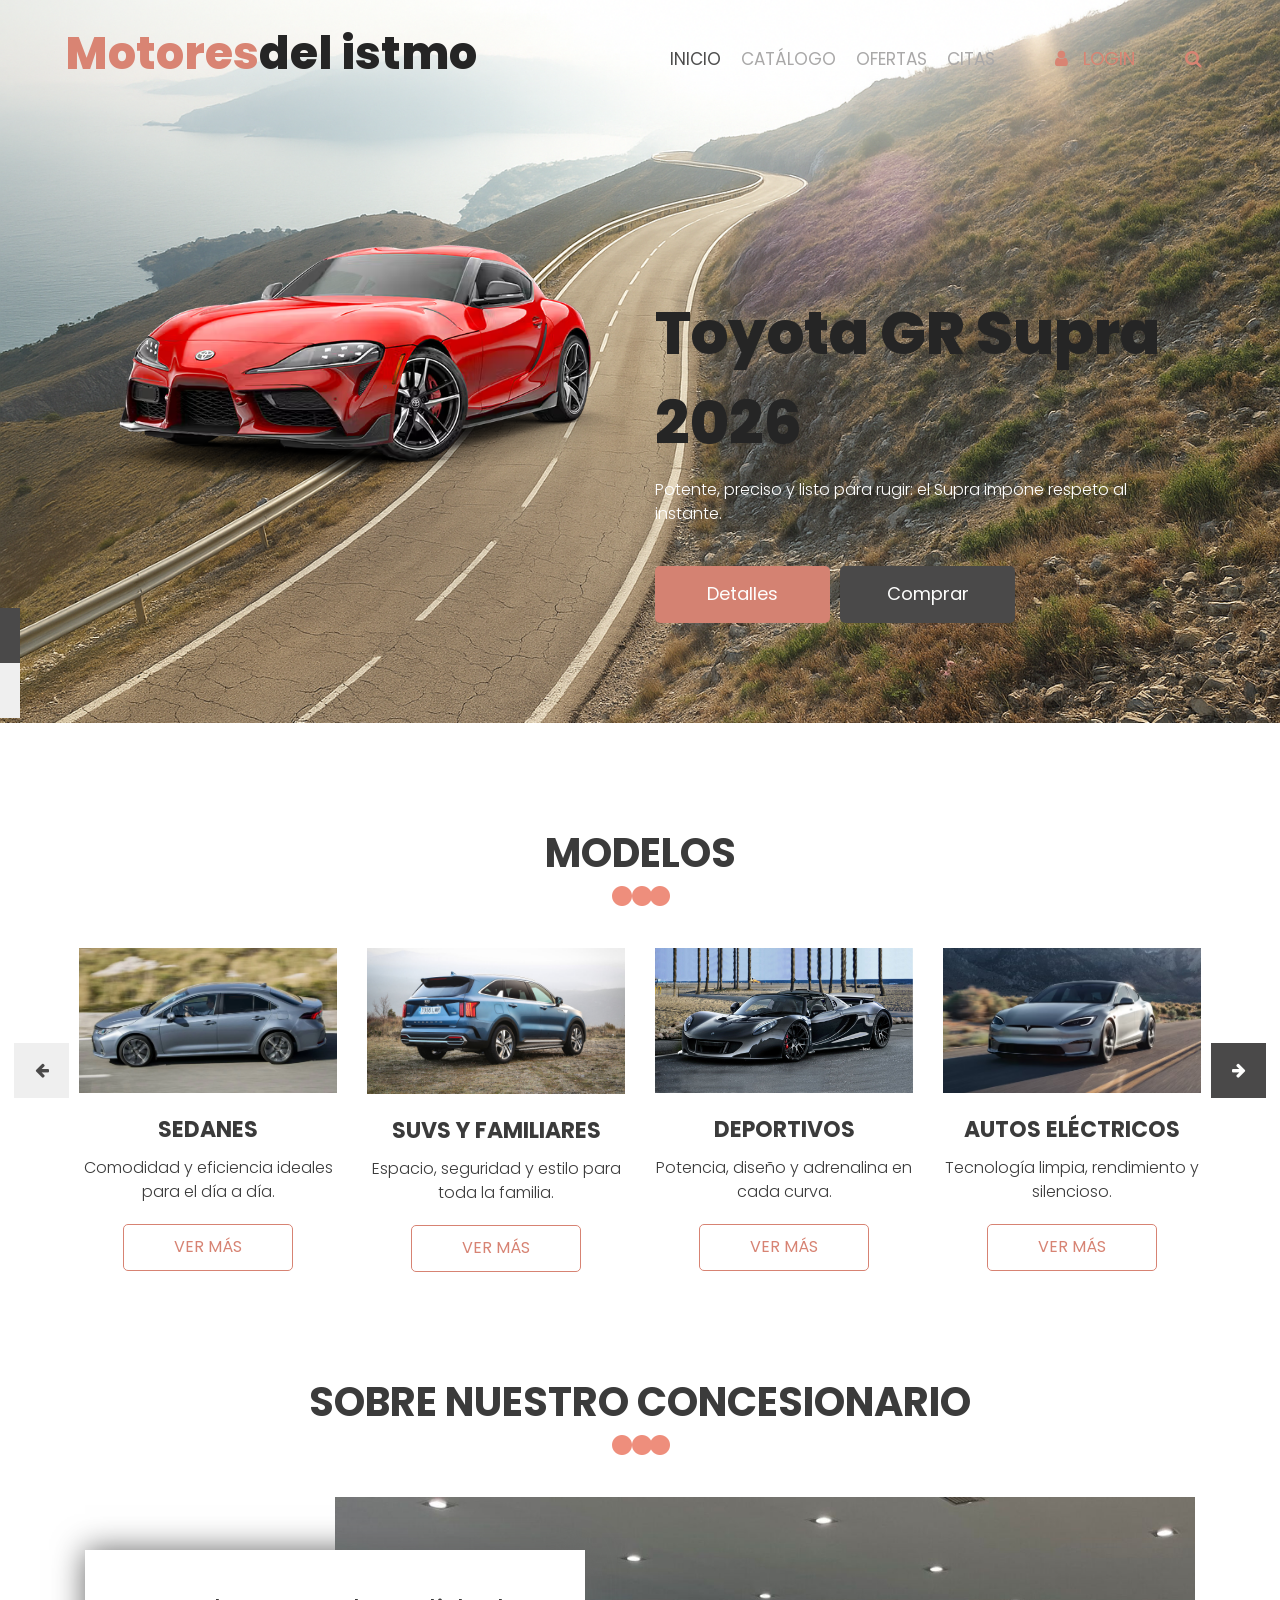
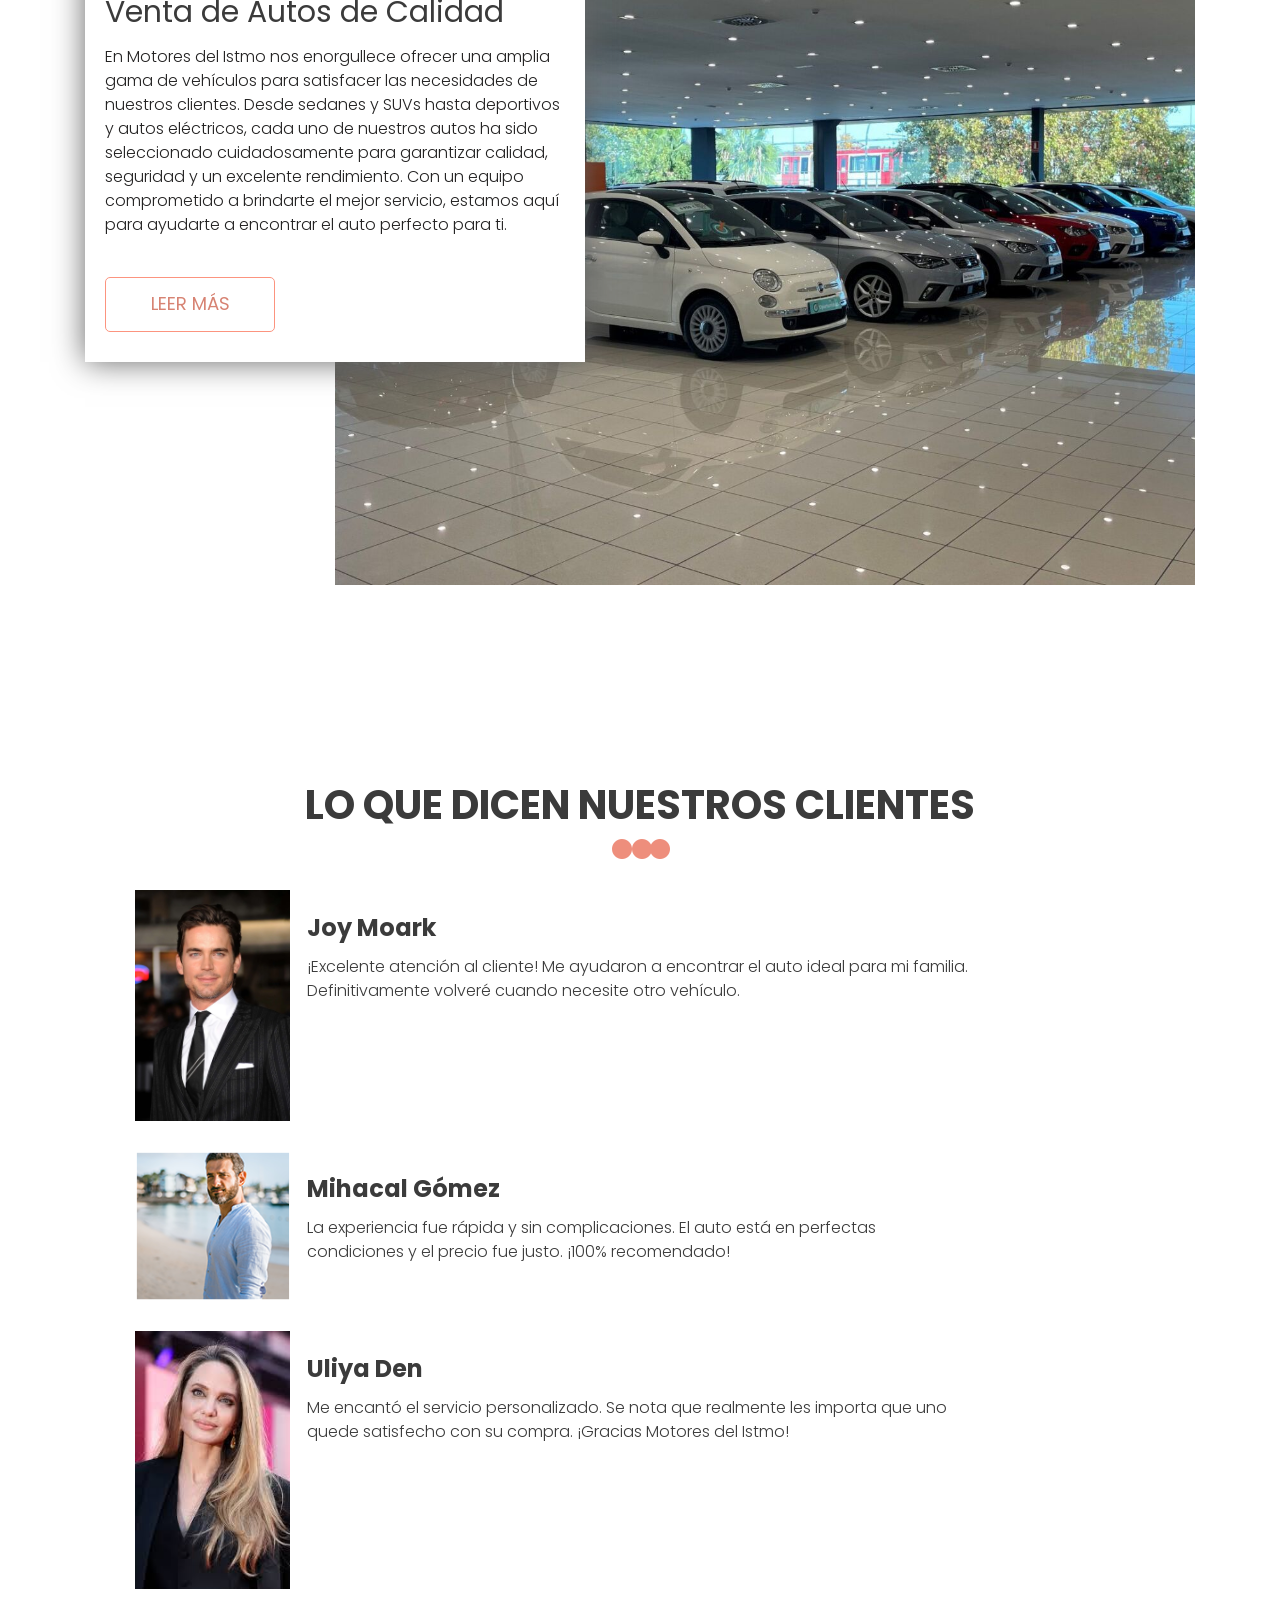
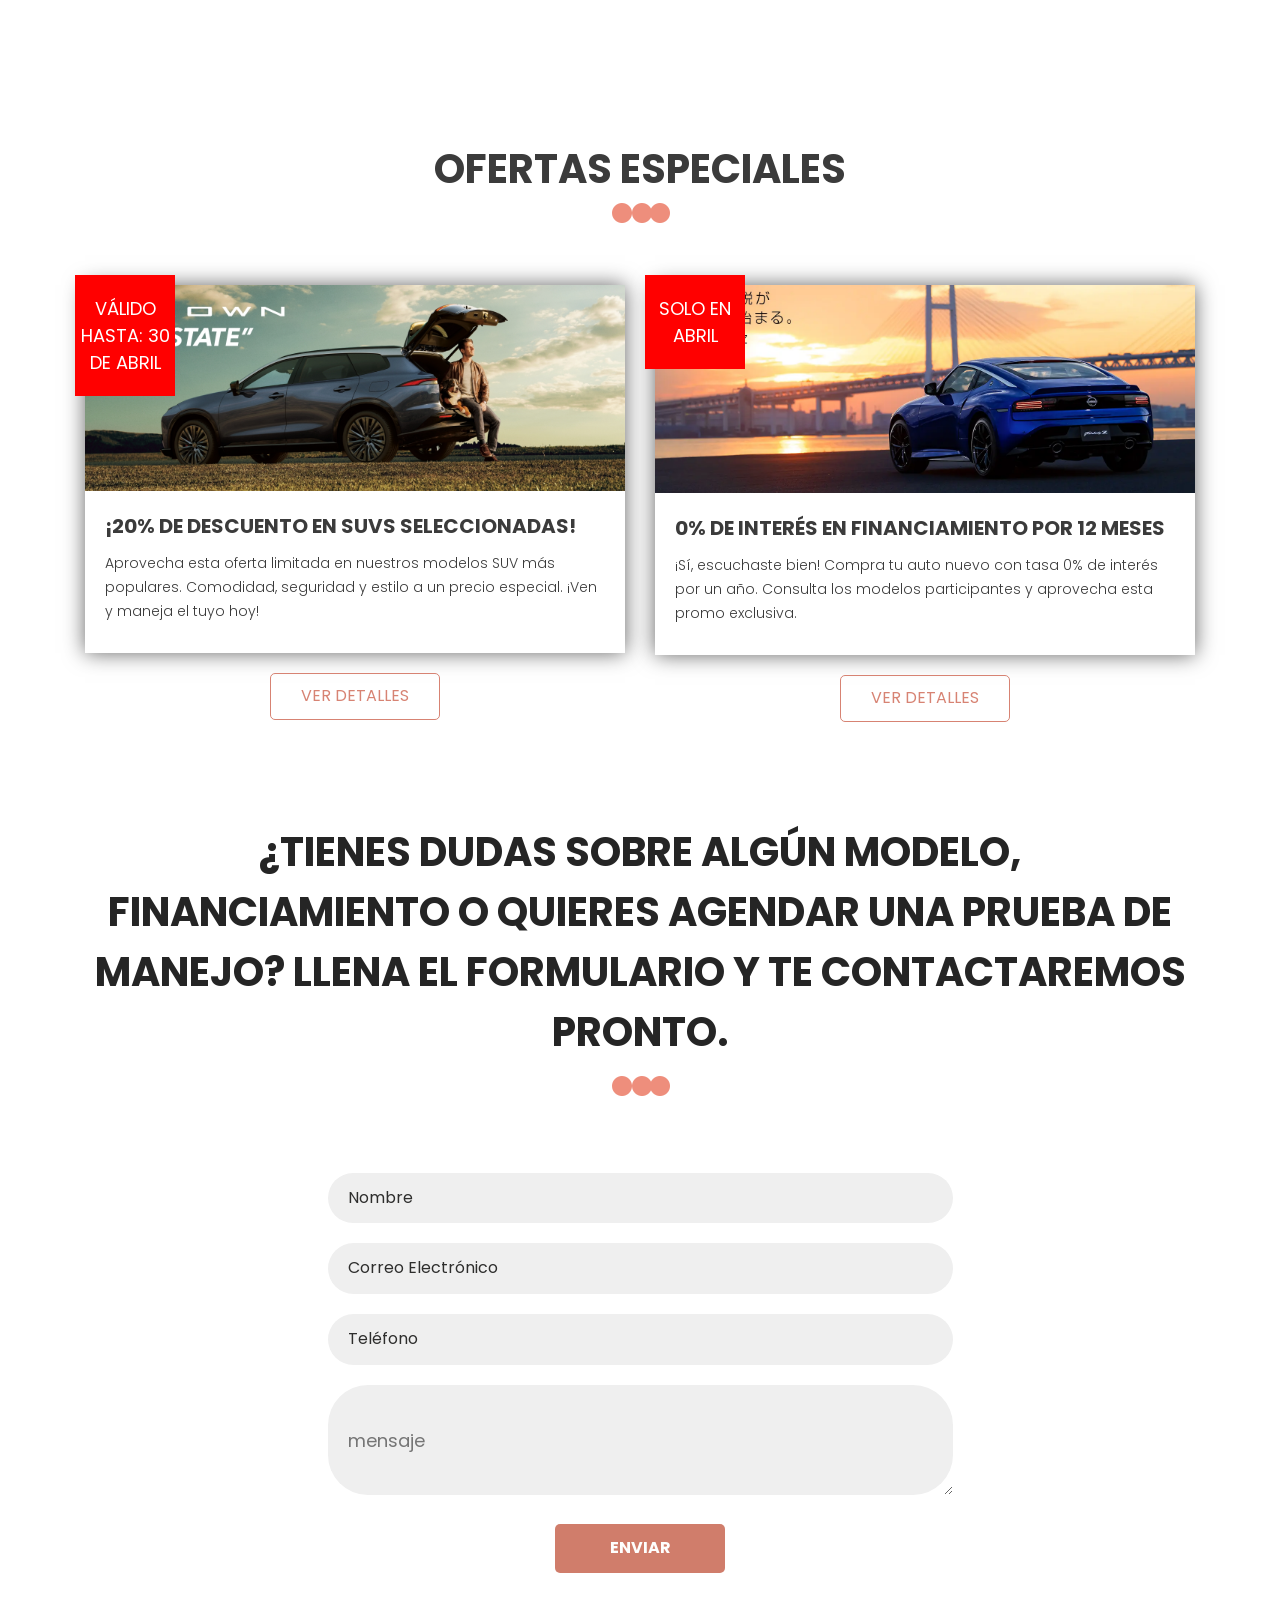
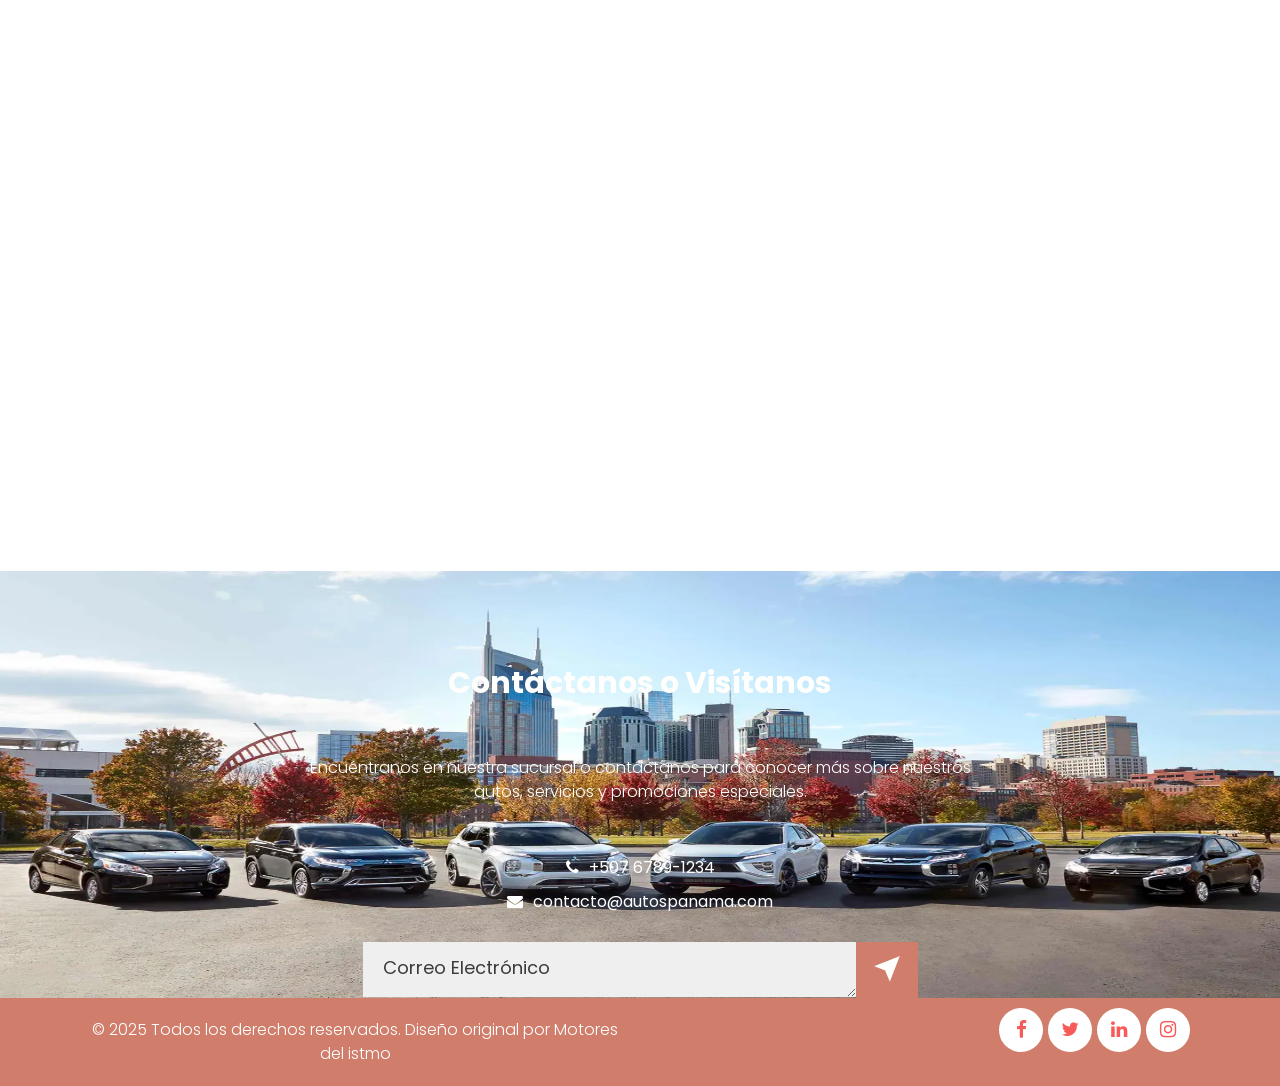
==== commit d79d5540: "Correcion Correcion navbar" ====
--- a/index.html
+++ b/index.html
@@ -71,7 +71,7 @@
                 <a class="nav-link" href="ofertas.html">Ofertas</a>
               </li>
               <li class="nav-item">
-                <a class="nav-link" href="contact.html">Contact</a>
+                <a class="nav-link" href="contact.html">Citas</a>
               </li>
             </ul>
             <form class="form-inline my-2 my-lg-0">
